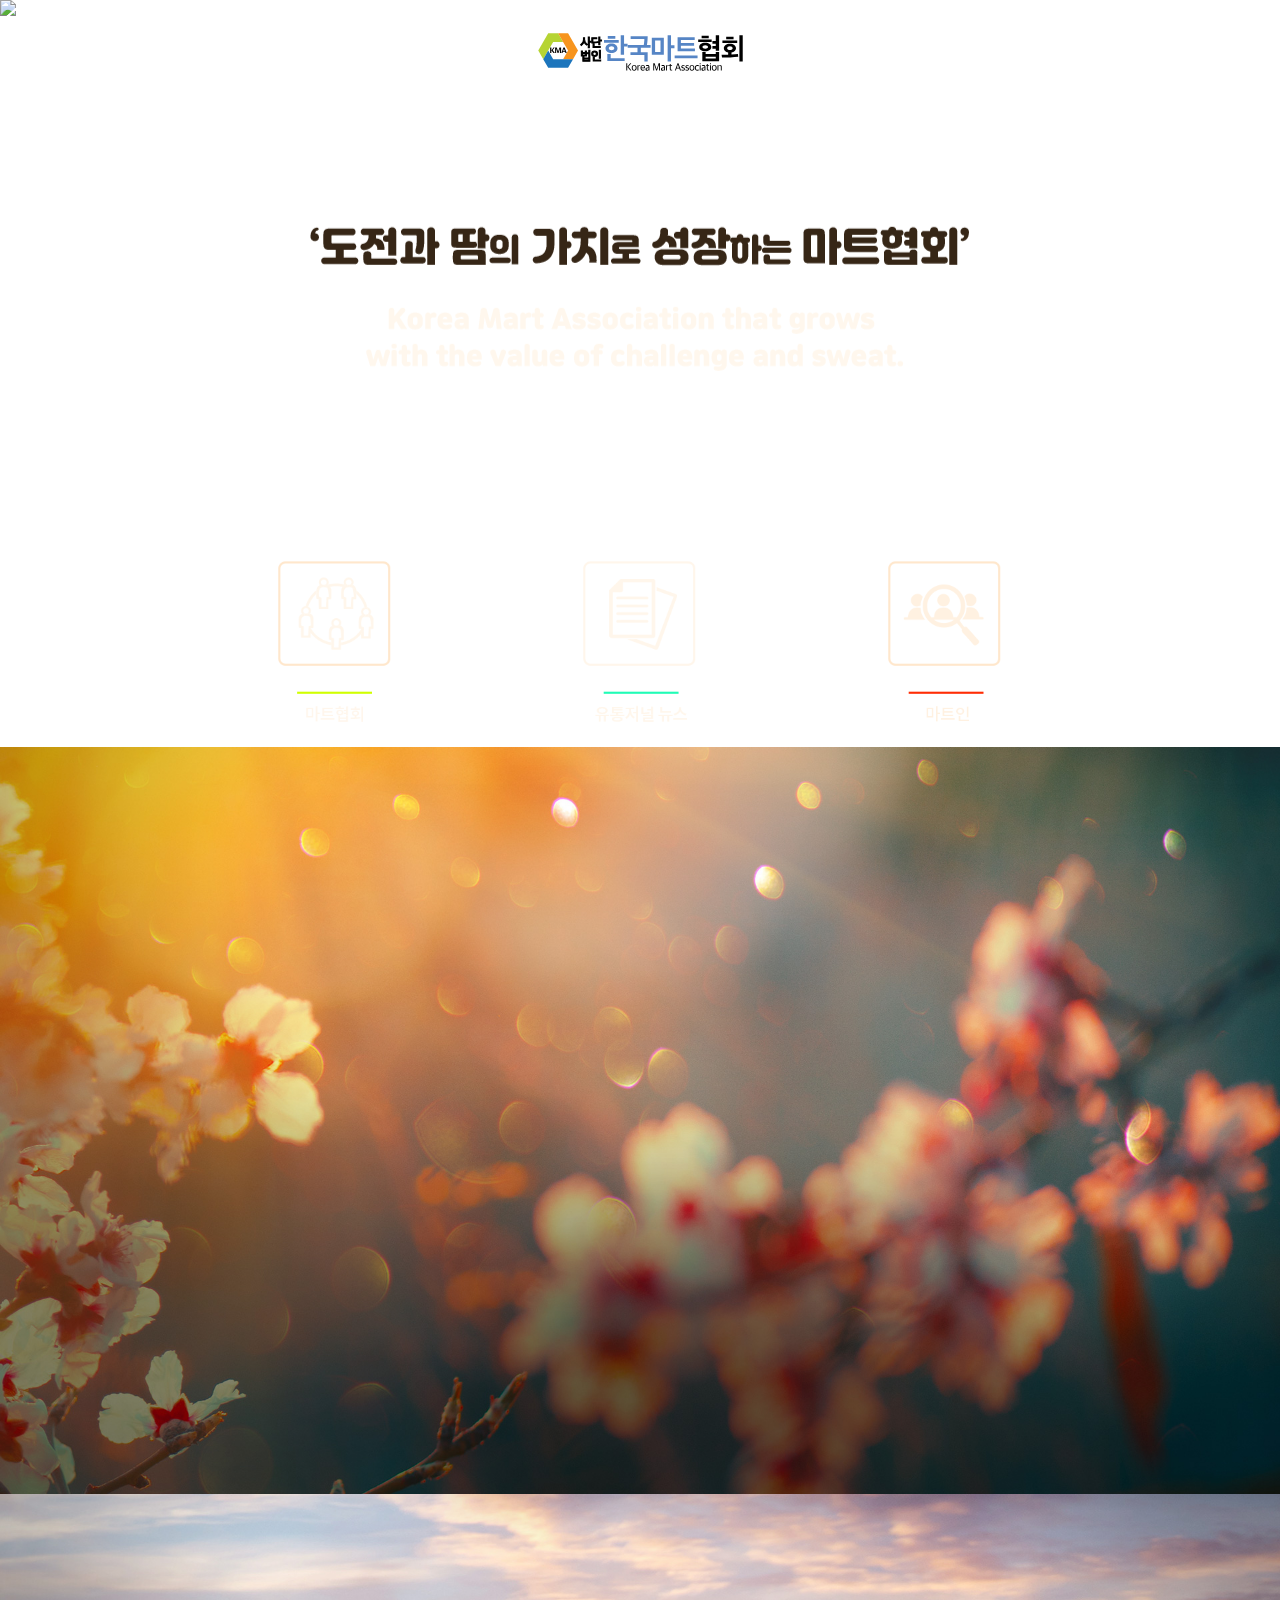
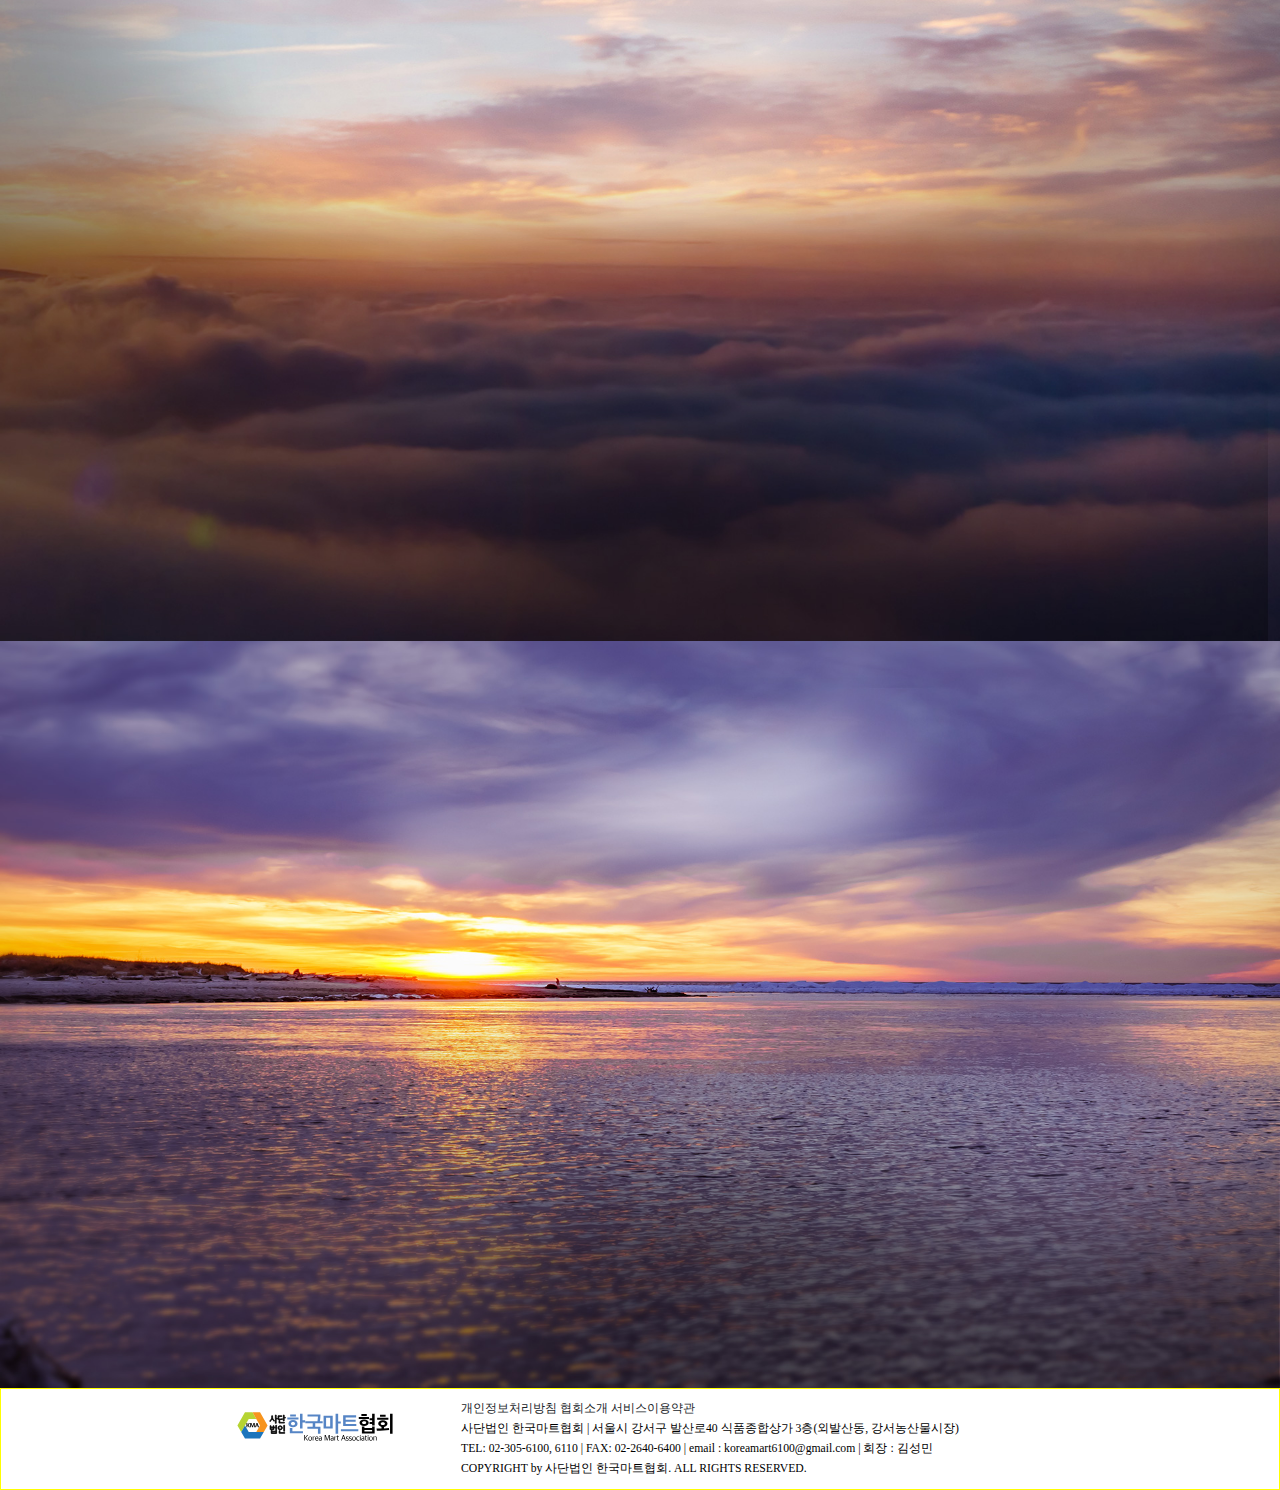
==== index.html @ b92512e8 "세로 스크롤 수정" ====
<!DOCTYPE html>
<html>
<head>
    <meta charset="UTF-8">
    <meta http-equiv="X-UA-Compatible" content="IE=edge">
    <meta name="viewport" content="width=device-width, initial-scale=1.0">
    <title>마트 페이지</title>
    <link rel="shortcut icon" type="image/x-icon" href="image/favicon.ico">
    <link rel="stylesheet" href="css/introPage.css">
    <link rel="stylesheet" href="./css/reset.css">
    <script src="https://code.jquery.com/jquery-3.5.1.slim.min.js" integrity="sha384-DfXdz2htPH0lsSSs5nCTpuj/zy4C+OGpamoFVy38MVBnE+IbbVYUew+OrCXaRkfj" crossorigin="anonymous"></script>
    <link rel="stylesheet" type="text/css" href="//cdn.jsdelivr.net/npm/slick-carousel@1.8.1/slick/slick.css"/>
    <script type="text/javascript" src="//cdn.jsdelivr.net/npm/slick-carousel@1.8.1/slick/slick.min.js"></script>
    <script src="js/page.js"></script>
</head>
<body>
        <div class="visual">
            <ul class="slide">
                <li><img src="image/bg_02.png" width="100%" height="100%"></li>
                <li><img src="image/02.jpg" width="100%" height="100%"></li>
                <li><img src="image/03.jpg" width="100%" height="100%"></li>
                <li><img src="image/04.jpg" width="100%" height="100%"></li>
            </ul>
        


        <div id="content" >
                <!-- 상단 로고 -->
                <div class="box ">
                    <div class="list12 top-logo">
                        <img class="logo-img" src="image/logo.svg" alt="logo"  width="205px" height="50px">
                    </div>
                </div>
                <!-- 중앙 텍스트 -->
                <div class="box center-text-box">
                    <div class="list12 center-text">
                        <img class="" src="image/center-text.png" alt="">
                    </div>
                </div>
               
                <div class= "box img-box">
                    <div class="box-ground">
                        <div class="list4">
                            <img class="imgtest img-fluid" src="image/mart-box.png" >
                        </div>
                        <div class="list4">
                            <img class="imgtest img-fluid" src="image/news-box.png" >
                        </div>
                        <div class="list4">
                            <img class="imgtest img-fluid" src="image/martin-box.png" >
                        </div>
                        
                    </div>
                </div>

                <div class= "box img-box2">
                    <div class="box-ground">
                        <div class="list3">
                            <img class="imgtest img-fluid" src="image/mart-box.png" >
                        </div>
                        <div class="list3">
                            <img class="imgtest img-fluid" src="image/news-box.png" >
                        </div>
                        <div class="list3">
                            <img class="imgtest img-fluid" src="image/martin-box.png" >
                        </div>
                        
                    </div>
                </div>
            
            
        </div> <!-- section .end -->
    
    </div>

   
    
    

    <div class="footer">
        <div class="box">
            <div class="list4 footer-logo">
                <img src="image/logo.svg" alt="" width="190px" height="35px">
            </div>
            <div class="list7 fAdress">
                <ul>
                    <li><a href="#">개인정보처리방침</a> 
                        <a href="#">협회소개</a> 
                        <a href="#">서비스이용약관</a>
                    </li>
                    <li><span>사단법인 한국마트협회 |</span> 서울시 강서구 발산로40 식품종합상가 3층(외발산동, 강서농산물시장)</li>
                    <li>TEL: 02-305-6100, 6110 | FAX: 02-2640-6400 | email : koreamart6100@gmail.com | 회장 : 김성민</li>
                    <li>COPYRIGHT by 사단법인 한국마트협회. ALL RIGHTS RESERVED.</li>
                </ul>
            </div>
        </div>
    </div> <!-- footer .end -->
</body>
</html>
---- css/introPage.css ----
html,body{ margin:0; padding:0; width:100%; height:100% }
body{overflow-x: hidden;}
a:link{color: #212529;}
*{box-sizing:border-box;}

@media all and ( min-width : 1560px ){

    .box{overflow:hidden; clear:both; width:1560px; margin:0 auto; 
         }
    .box::before, .box::after{content:""; display:table; }
    .box::after{clear:both; }
    /* .box [class*="list"]:first-child{margin-left:0; } */
    
    .list1, .list2, .list3, .list4, .list5, .list6, .list7, .list8, .list9, .list10, .list11, .list12{float:left; margin-left:10px; margin-right:10px; }
    
    .list1{width:110px; }/*(110 x 1) + ( 20 * ( 1 - 1)) */
    .list2{width:240px; }/*(110 x 2) + ( 20 * ( 2 - 1)) */
    .list3{width:370px; }
    .list4{width:500px; }
    .list5{width:630px; }
    .list6{width:760px; }
    .list7{width:890px; }
    .list8{width:1020px; }
    .list9{width:1150px; }
    .list10{width:1280px; }
    .list11{width:1410px; }
    .list12{width:1540px; }
    .img-box2 {display: none;}
    /* main-content */
    #content{
        text-align: center; 
    }
    .main-box{
        position: absolute;
        z-index: 3;
        left: 50%;
        transform: translate(-50%, 0);
    }
    .top-logo{
        position: absolute;
        top: 3%;
    }
    .center-text{
        position: absolute;
        top: 28%;
        transform: translateY(28%);
    }
    .box-ground .list4:last-child{margin-right: 0;}
    .img-box{
        position: absolute;
        bottom: 23%;
        left: 50%;
        transform: translate(-50%, 23%);
    }
    .img-fluid{
        cursor: pointer;
    }

    /* slider */
    .visual .slide li {
        position: relative; width: 100%; height: 85vh; z-index: -5; overflow: hidden;
    }
    .visual .slide li img {
        position: absolute;
        left: 0;
        top: 0;
        width: 100%;
        height: auto;
        z-index: -10;
     
    }
    /* footer */
    .footer{
        border: 1px solid yellow;
        width: 100%;
        height: auto;
        padding:0.8% 0;
        margin: 0 auto;
    }
    .footer-logo{
        text-align: center;
        padding: 15px 0;
    }
    .footer-logo img {
        float: right;    }
    .fAdress{
        padding-left: 5%;
        line-height: 1.7;
        font-size: 1.3vh;
    }
}

/* 768 ~ 1559*/
@media all and ( min-width:768px) and ( max-width:1559px ){
    .box{overflow:hidden; width:100%; clear:both;}
    .list1, .list2, .list3, .list4, .list5, .list6, .list7, .list8, .list9, .list10, .list11, .list12{margin-left:2%; float:left; }
    .box [class*="list"]:first-child{margin-left:0; }

    .list1{width:6.5%; }/* (6.5 * 1) + ( 2* ( 1-1 ))   */
    .list2{width:15%;}/* (6.5 * 2) + ( 2* ( 2-1 ))   */
    .list3{width:23.5%;}/* (6.5 * 3) + ( 2* ( 3-1 ))   */
    .list4{width:32%;}/* (6.5 * 4) + ( 2* ( 4-1 ))   */
    .list5{width:40%;}/* (6.5 * 5) + ( 2* ( 5-1 ))   */
    .list6{width:49%;}/* (6.5 * 6) + ( 2* ( 6-1 ))   */
    .list7{width:57.5%;}/* (6.5 * 7) + ( 2* ( 7-1 ))   */
    .list8{width:66%;}/* (6.5 * 8) + ( 2* ( 8-1 ))   */
    .list9{width:74.5%;}/* (6.5 * 9) + ( 2* ( 9-1 ))   */
    .list10{width:83%;}/* (6.5 * 10) + ( 2* ( 10-1 ))   */
    .list11{width:91.5%;}/* (6.5 * 11) + ( 2* ( 11-1 ))   */
    .list12{width:100%;}/* (6.5 * 12) + ( 2* ( 12-1 ))   */



    #content{
        text-align: center; 
    }
    .main-box{
        position: absolute;
        z-index: 3;
        left: 50%;
        transform: translate(-50%, 0);
    }
    .top-logo{
        position: absolute;
        top: 3%;
    }
    .center-text{
        position: absolute;
        top: 20%;
        transform: translateY(20%);
    }

    .box-ground .list3:last-child{margin-right: 0;}
    .img-box{display: none;}
    .box-ground{
        margin: 0 auto;
        width: 70%;
    }
    .box-ground div{
        width: 32%;
    }
    .img-box2{
        position: absolute;
        bottom: 20%;
        left: 50%;
        transform: translate(-50%, 20%);
    }
    .img-fluid{
        transform: scale(0.7);
        cursor: pointer;
    }

    /* slider */
    .visual .slide li {
        position: relative; width: 100%; height: 83vh; z-index: -5; overflow: hidden;
    }
    .visual .slide li img {
        position: absolute;
        left: 0;
        top: 0;
        width: 100%;
        height: auto;
        z-index: -10;
    }
    /* footer */
    .footer{
        padding:0.8% 0;
        margin: 0 auto;
        border: 1px solid yellow;
        width: 100%;
        height: auto;
    }
    .footer-logo{
        text-align: center;
        padding: 10px 0;
    }
    .footer-logo img {
        float: right;    }
    .fAdress{
        padding-left: 2%;
        line-height: 1.7;
        font-size: 1.3vh;
    }



}

/* 767이하 */
@media all and ( max-width:767px){
    .box{overflow:hidden; width:100%; clear:both; min-width:320px;  }
  
    .list1, .list2, .list3, .list4, .list5, .list6, .list7, .list8, .list9, .list10, .list11, .list12{margin-left:2%; float:left; }
    .box [class*="list"]:first-child{margin-left:0; }
  

    .list1{width:6.5%; }
    .list2{width:15%;}
    .list3{width:23.5%;}
    .list4{width:32%;}
    .list5{width:40%;}
    .list6{width:49%;}
    .list7{width:57.5%;}
    .list8{width:66%;}
    .list9{width:74.5%;}
    .list10{width:83%;}
    .list11{width:91.5%;}
    .list12{width:100%;}
    .img-box {display: none;}


    #content{
        text-align: center; 
    }
    .main-box{
        position: absolute;
        z-index: 3;
        left: 50%;
        width: 100%;
        height: auto;
        transform: translate(-50%, 0);
    }
    .top-logo{
        position: absolute;
        top: 3%;
    }
    .center-text-box {
        width:95%;
        /* border: 1px solid red; */
    }
    .center-text{
        
        position: absolute;
        top: 20%;
        transform: translateY(20%);
    }
    .center-text img {
        width: 100%;
        max-height: 500px;
        height: auto;
    }

    .box-ground .list3:first-child{margin-left: 0;}
    .box-ground .list3:last-child{margin-right: 0;}

    .box-ground{
        margin: 0 auto;
        width: 100%;
    }
    .box-ground div{
        width: 32%;
    }
    .img-box2{
        position: absolute;
        top: 60%;
        left: 50%;
        transform: translate(-50%, -60%);
    }
    .img-fluid{
        width: 70%;
        min-width: 70%;
        max-width: 75%;
        height: auto;
        cursor: pointer;
    }

    /* slider */
    .visual .slide li {
        position: relative; width: 100%; height: 70vh; z-index: -5; overflow: hidden;
    }
    .visual .slide li img {
        position: absolute;
        left: 0;
        top: 0;
        width: 100%;
        height: 100%;
        z-index: -10;
    }
    /* footer */
    .footer{
        border: 1px solid yellow;
        width: 100%;
        height: auto;
        padding:0.8% 0;
        width:100%;
        margin: 0 auto;
        text-align: center;
        height: auto;
    }
    .footer-logo{
        width: 100%;
        max-width: 100%;
        padding: 10px 0;
    }
    .fAdress{
        width: 100%;
        line-height: 1.7;
        font-size: 1.56vw;
    }
    .fAdress ul{margin: 0 auto; width: 85%;}
    .fAdress ul li span{display: none;}
    .fAdress ul li:first-child{display: none;}
    .fAdress ul li:nth-child(3) {display: none;}
}
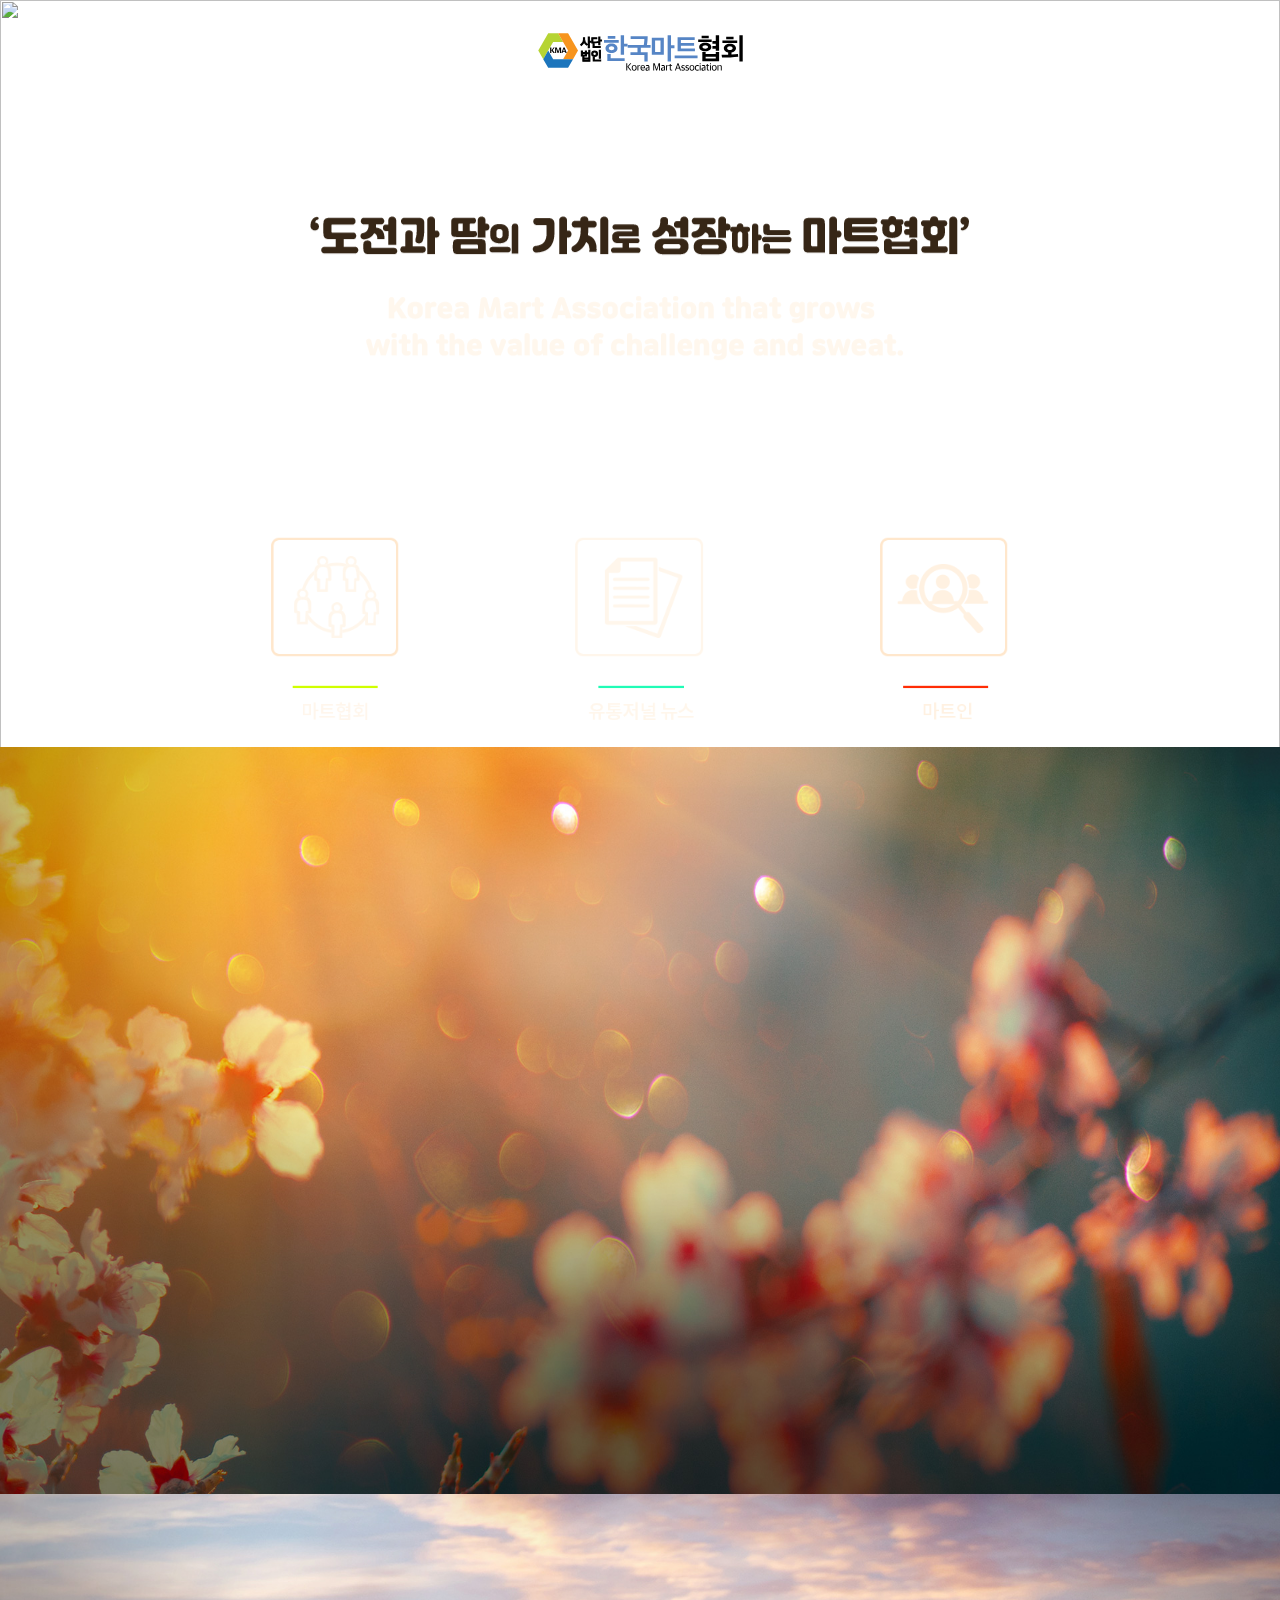
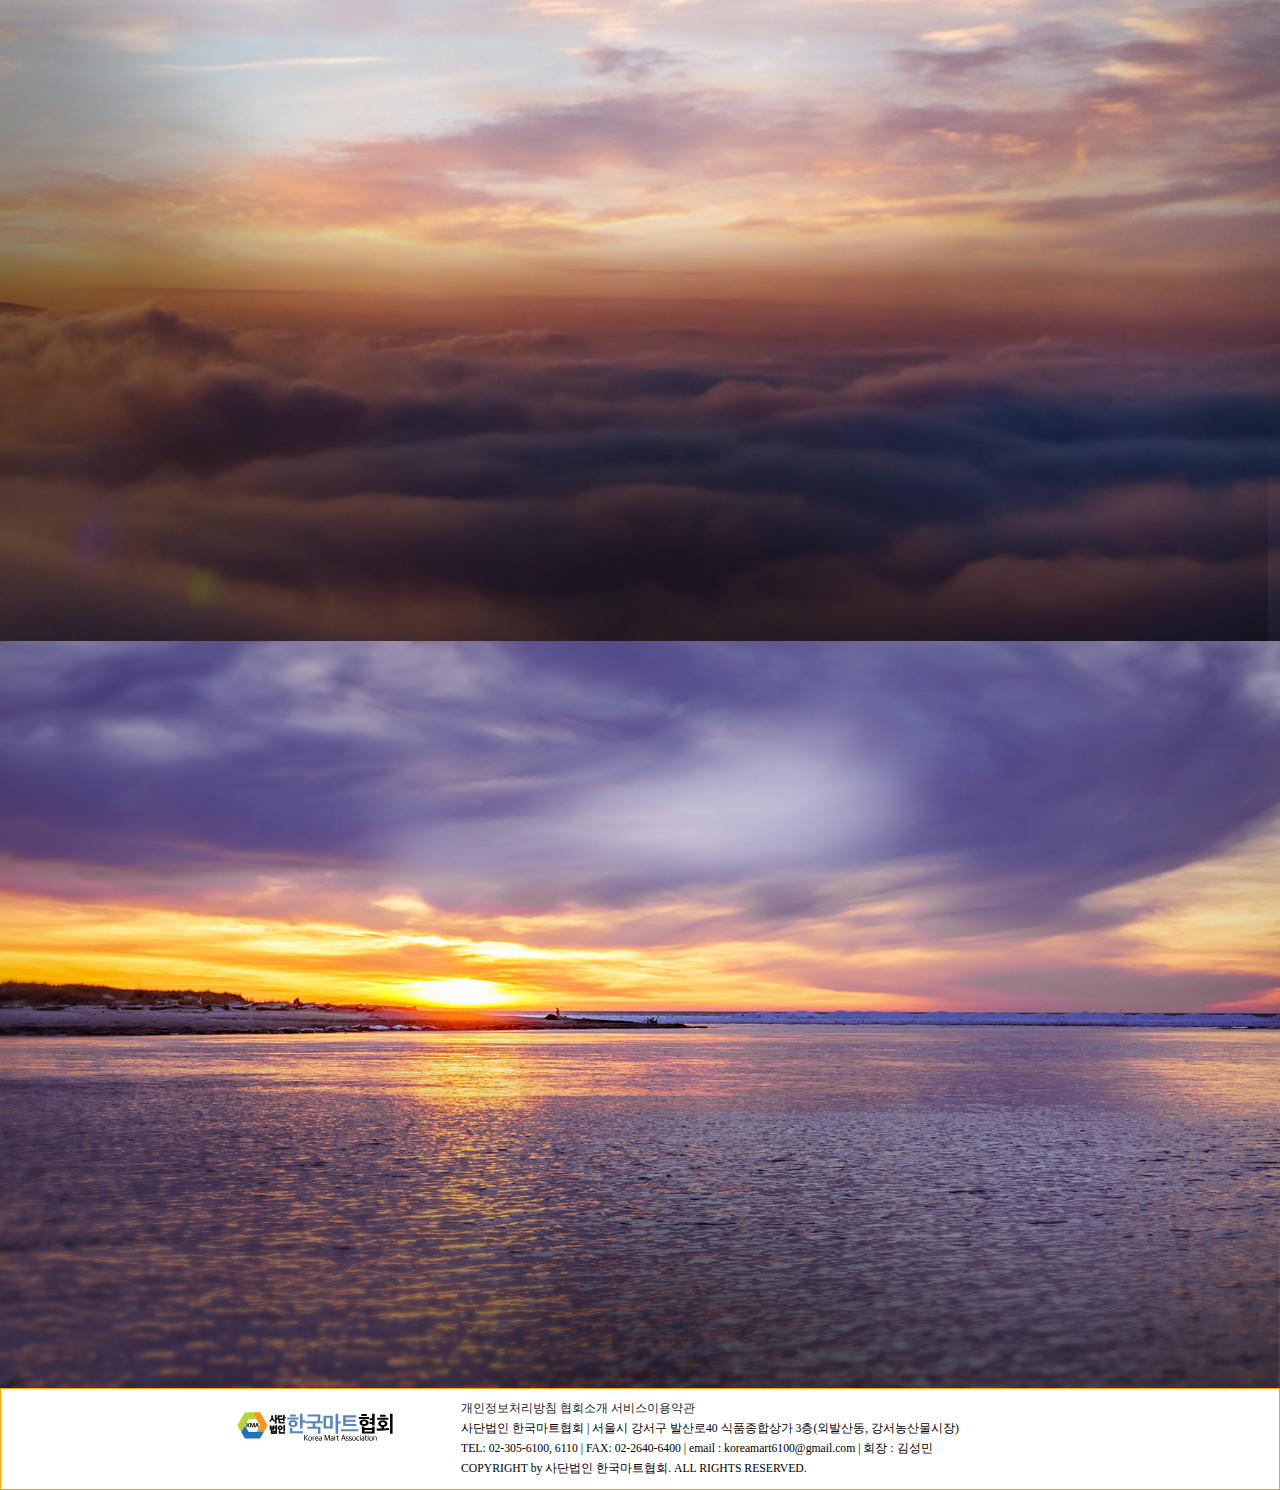
==== commit f58f1474: "반응형 수정" ====
--- a/index.html
+++ b/index.html
@@ -34,7 +34,7 @@
                 <!-- 중앙 텍스트 -->
                 <div class="box center-text-box">
                     <div class="list12 center-text">
-                        <img class="" src="image/center-text.png" alt="">
+                        <img class="img-text" src="image/center-text.png" alt="">
                     </div>
                 </div>
                
--- a/css/introPage.css
+++ b/css/introPage.css
@@ -42,8 +42,13 @@
     }
     .center-text{
         position: absolute;
-        top: 28%;
-        transform: translateY(28%);
+        bottom: 60%;
+        transform: translateY(60%);
+    }
+    .img-text {
+        width: 100%;
+        height: auto;
+        max-width: 55%;
     }
     .box-ground .list4:last-child{margin-right: 0;}
     .img-box{
@@ -52,8 +57,16 @@
         left: 50%;
         transform: translate(-50%, 23%);
     }
+    .box-ground .list4{
+        width: 32%;
+        min-width: 20%;
+        height: auto;
+    }
     .img-fluid{
         cursor: pointer;
+        /* width: 100%; */
+        max-width: 30%;
+        height: auto;
     }
 
     /* slider */
@@ -65,9 +78,10 @@
         left: 0;
         top: 0;
         width: 100%;
-        height: auto;
+        /* height: auto; */
         z-index: -10;
-     
+        min-height: 100vh;
+        overflow: hidden;
     }
     /* footer */
     .footer{
@@ -126,8 +140,8 @@
     }
     .center-text{
         position: absolute;
-        top: 20%;
-        transform: translateY(20%);
+        top: 19%;
+        transform: translateY(19%);
     }
 
     .box-ground .list3:last-child{margin-right: 0;}
@@ -141,32 +155,42 @@
     }
     .img-box2{
         position: absolute;
-        bottom: 20%;
-        left: 50%;
-        transform: translate(-50%, 20%);
+        bottom: 24%;
+        left: 50%;
+        transform: translate(-50%, 24%);
+    }
+    .box-ground .list3 {
+        width: 32%;
+        min-width: 20%;
+        height: auto;
     }
     .img-fluid{
-        transform: scale(0.7);
+        width: 100%;
+        
+        max-width: 50%;
+        height: auto;
         cursor: pointer;
     }
 
     /* slider */
     .visual .slide li {
-        position: relative; width: 100%; height: 83vh; z-index: -5; overflow: hidden;
+        position: relative; width: 100%; max-height:100vh; min-height: 80vh; height: 83vh; z-index: -5; overflow: hidden;
     }
     .visual .slide li img {
         position: absolute;
         left: 0;
         top: 0;
         width: 100%;
-        height: auto;
+        /* height: auto; */
+        min-height: 100vh;
         z-index: -10;
+        overflow: hidden;
     }
     /* footer */
     .footer{
         padding:0.8% 0;
         margin: 0 auto;
-        border: 1px solid yellow;
+        border: 1px solid orange;
         width: 100%;
         height: auto;
     }
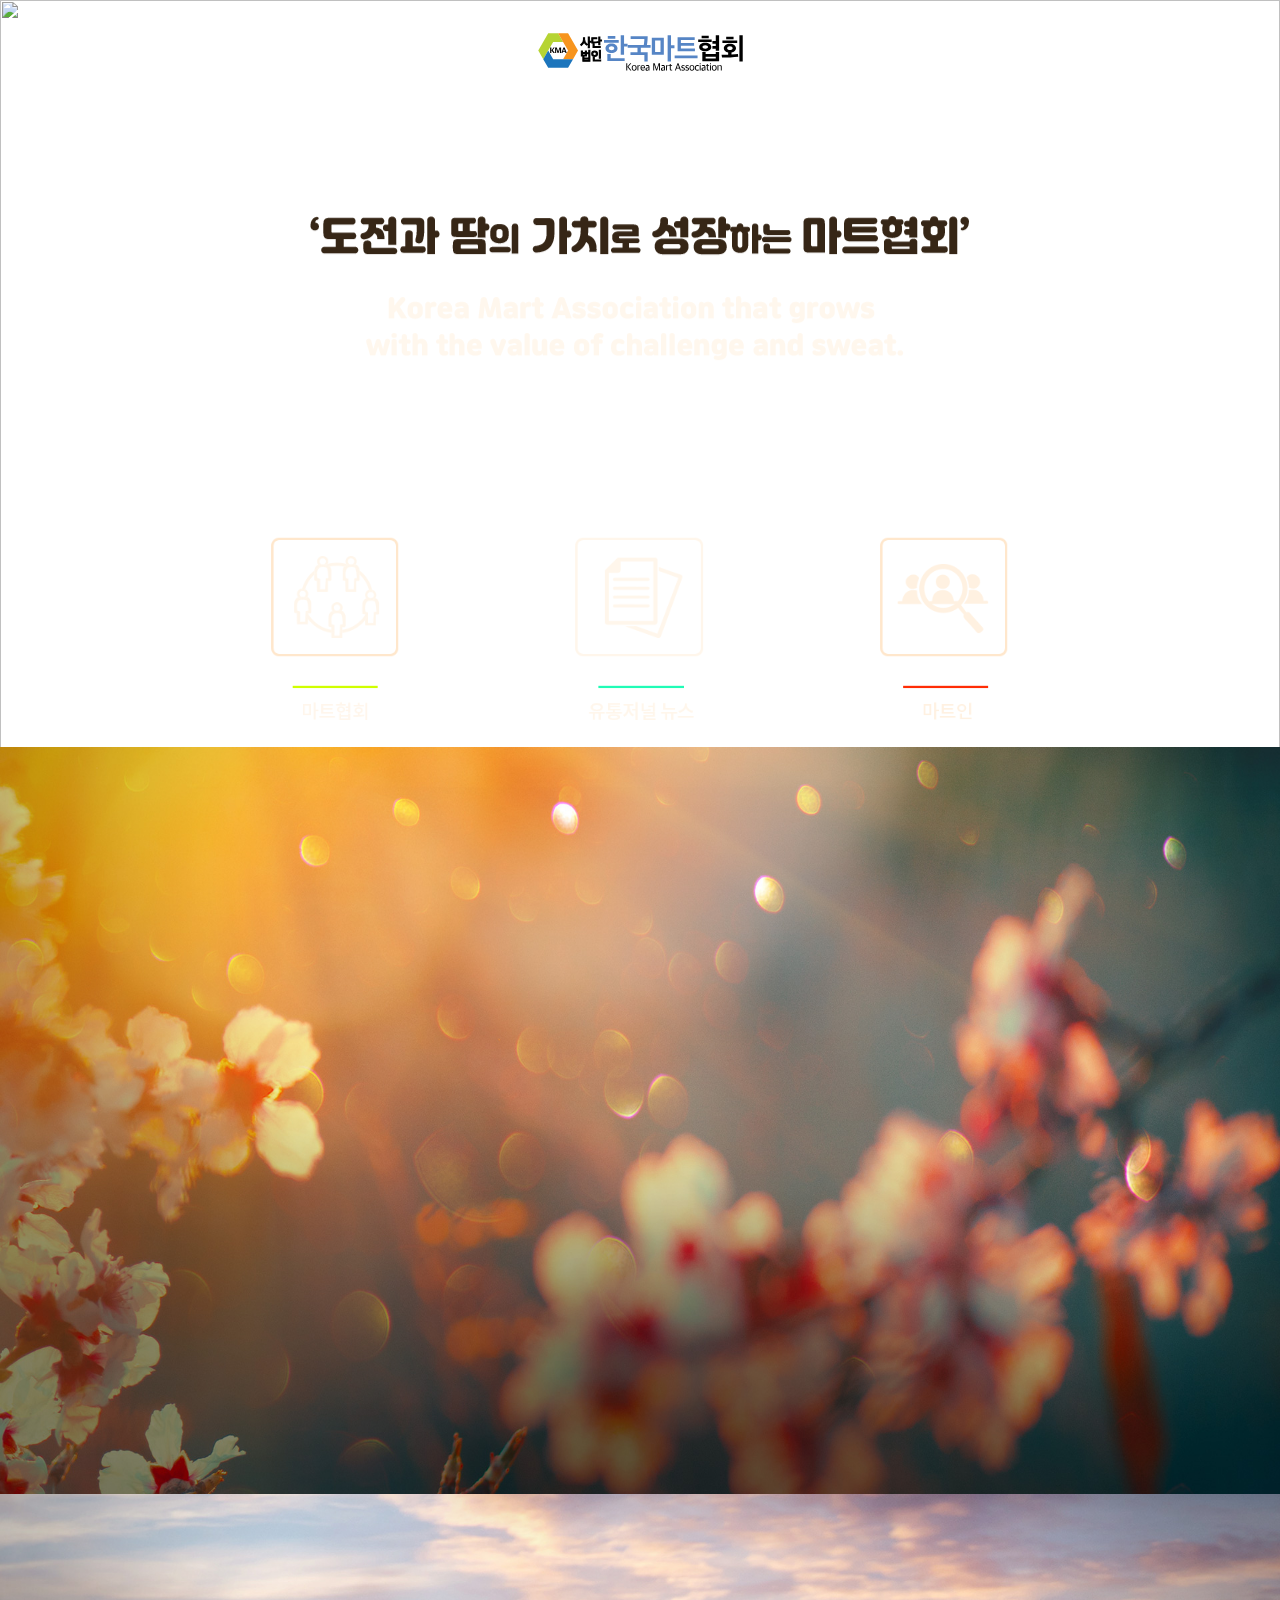
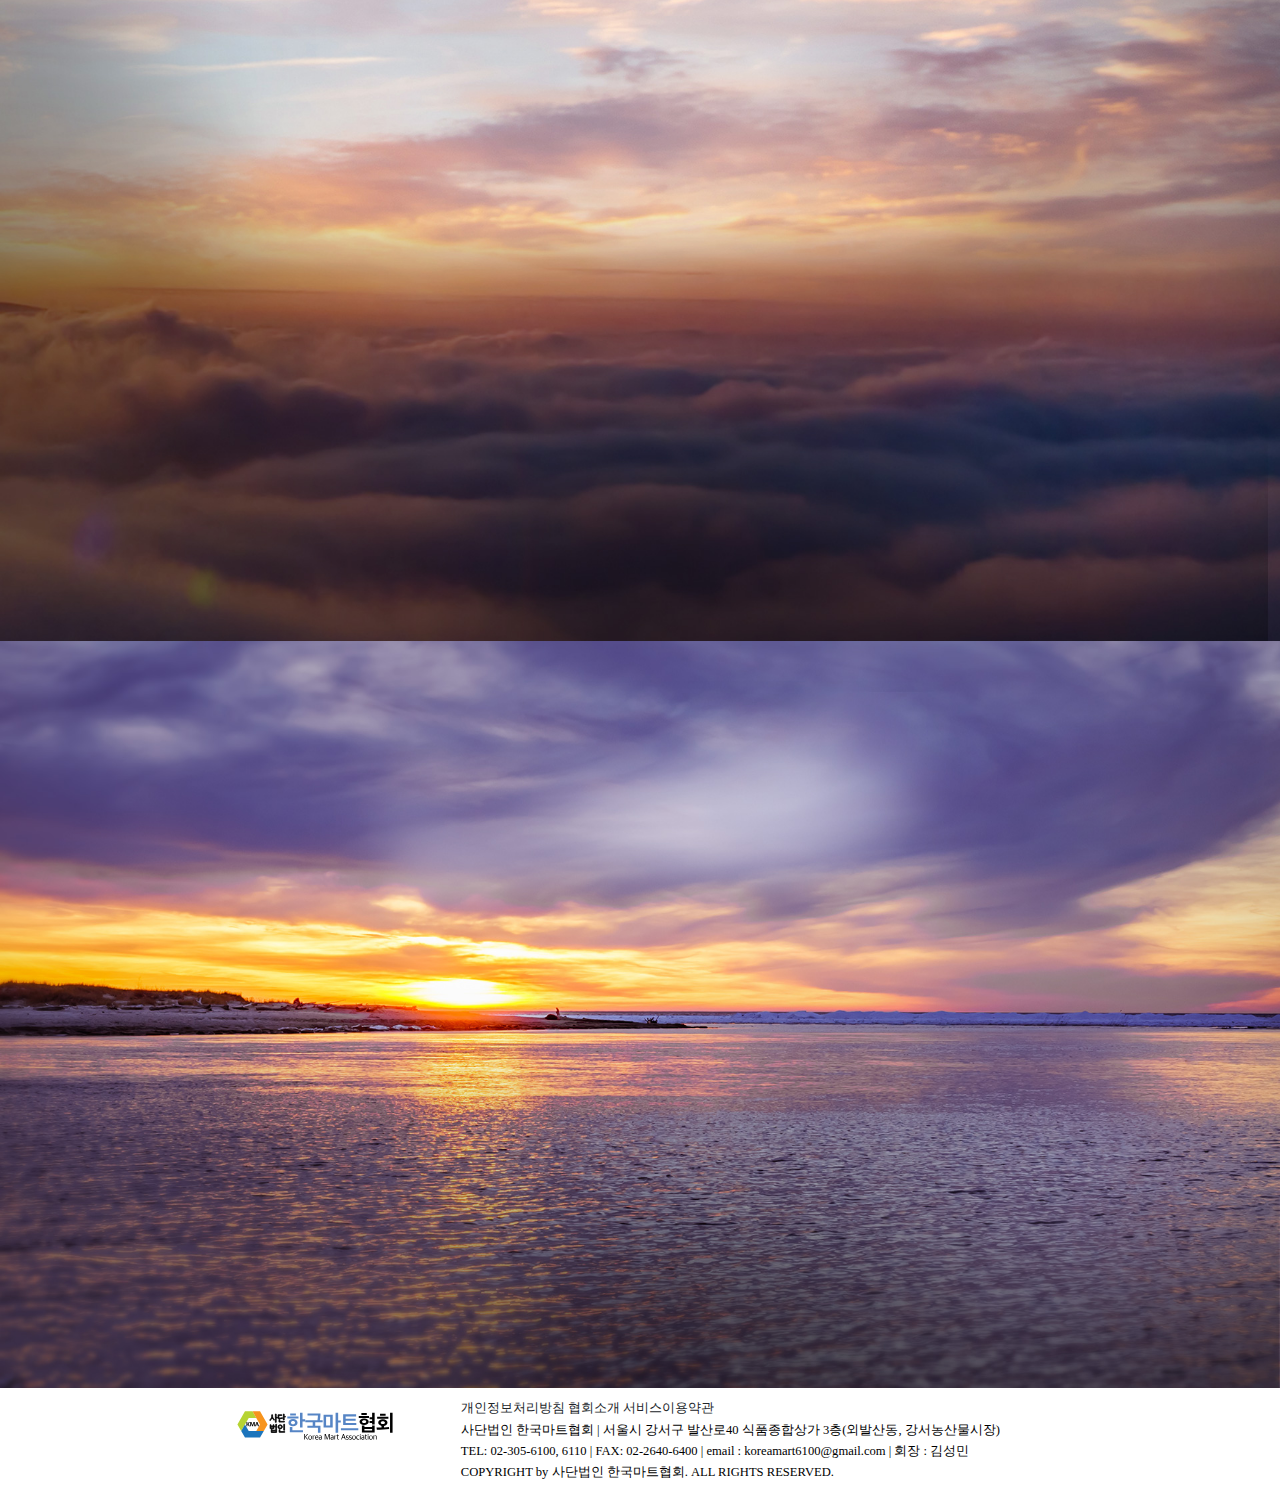
==== commit 4c33cfe3: "푸터 수정" ====
--- a/index.html
+++ b/index.html
@@ -84,9 +84,9 @@
             </div>
             <div class="list7 fAdress">
                 <ul>
-                    <li><a href="#">개인정보처리방침</a> 
-                        <a href="#">협회소개</a> 
-                        <a href="#">서비스이용약관</a>
+                    <li><a href="#" class="fHover">개인정보처리방침</a> 
+                        <a href="#" class="fHover">협회소개</a> 
+                        <a href="#" class="fHover">서비스이용약관</a>
                     </li>
                     <li><span>사단법인 한국마트협회 |</span> 서울시 강서구 발산로40 식품종합상가 3층(외발산동, 강서농산물시장)</li>
                     <li>TEL: 02-305-6100, 6110 | FAX: 02-2640-6400 | email : koreamart6100@gmail.com | 회장 : 김성민</li>
--- a/css/introPage.css
+++ b/css/introPage.css
@@ -53,20 +53,35 @@
     .box-ground .list4:last-child{margin-right: 0;}
     .img-box{
         position: absolute;
-        bottom: 23%;
-        left: 50%;
-        transform: translate(-50%, 23%);
+        bottom: 22%;
+        left: 50%;
+        transform: translate(-50%, 22%);
+    }
+    .box-ground {
+        /* width: 100%; */
+        /* max-width: 100%; */
+        /* height: auto; */
     }
     .box-ground .list4{
-        width: 32%;
-        min-width: 20%;
-        height: auto;
-    }
+        /* width: 32%; */
+        /* min-width: 20%; */
+        /* max-width: 100%; */
+        /* height: auto; */
+        /* border: 1px solid red; */
+    }
+
     .img-fluid{
         cursor: pointer;
         /* width: 100%; */
-        max-width: 30%;
-        height: auto;
+        padding: 5px;
+        width: 31%;
+        min-width: 25%;
+        max-width: 100%;
+        height: auto;
+        transition: all 0.3s;
+    }
+    .img-fluid:hover {
+        transform: scale(1.08);
     }
 
     /* slider */
@@ -85,7 +100,7 @@
     }
     /* footer */
     .footer{
-        border: 1px solid yellow;
+        /* border: 1px solid yellow; */
         width: 100%;
         height: auto;
         padding:0.8% 0;
@@ -99,9 +114,10 @@
         float: right;    }
     .fAdress{
         padding-left: 5%;
-        line-height: 1.7;
+        line-height: 1.8;
         font-size: 1.3vh;
     }
+    .fHover { margin-right: 8px;}
 }
 
 /* 768 ~ 1559*/
@@ -170,6 +186,10 @@
         max-width: 50%;
         height: auto;
         cursor: pointer;
+        transition: all 0.3s;
+    }
+    .img-fluid:hover {
+        transform: scale(1.08);
     }
 
     /* slider */
@@ -190,7 +210,7 @@
     .footer{
         padding:0.8% 0;
         margin: 0 auto;
-        border: 1px solid orange;
+        /* border: 1px solid orange; */
         width: 100%;
         height: auto;
     }
@@ -203,7 +223,7 @@
     .fAdress{
         padding-left: 2%;
         line-height: 1.7;
-        font-size: 1.3vh;
+        font-size: 1.4vh;
     }
 
 
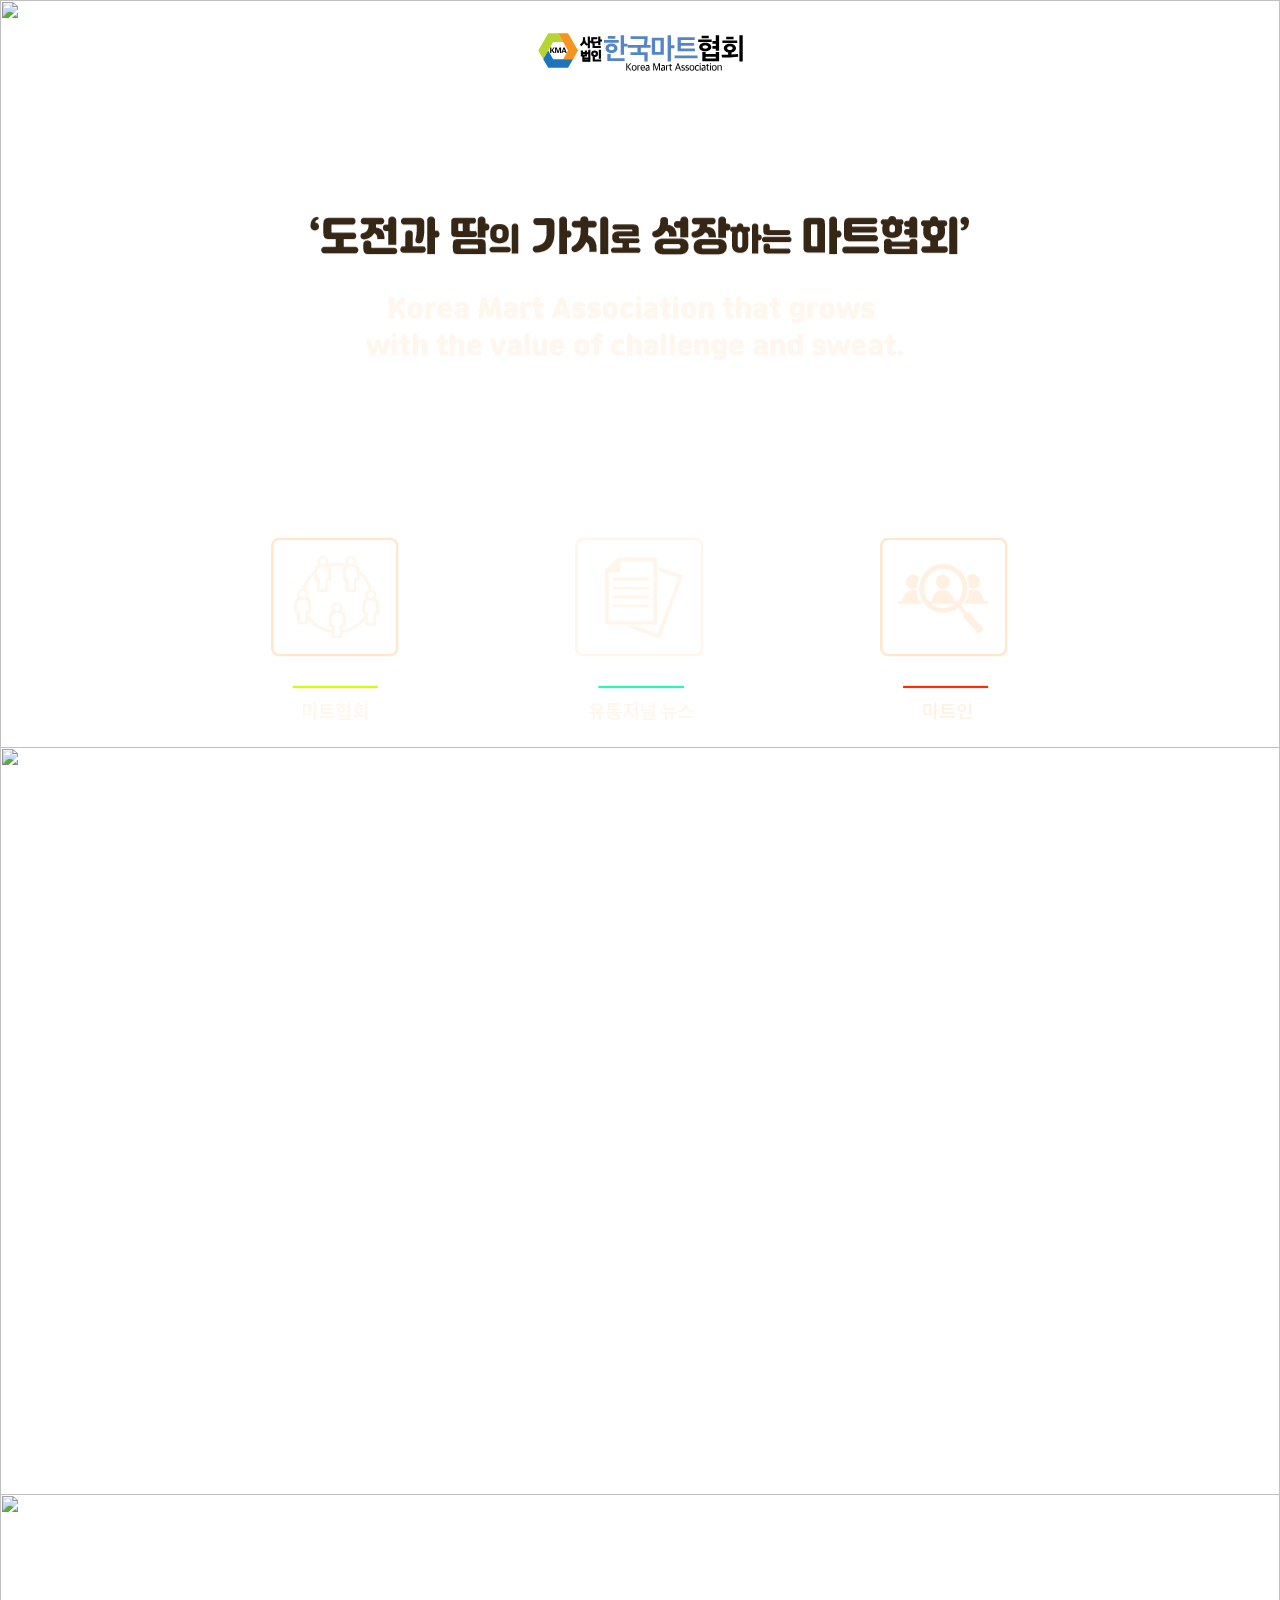
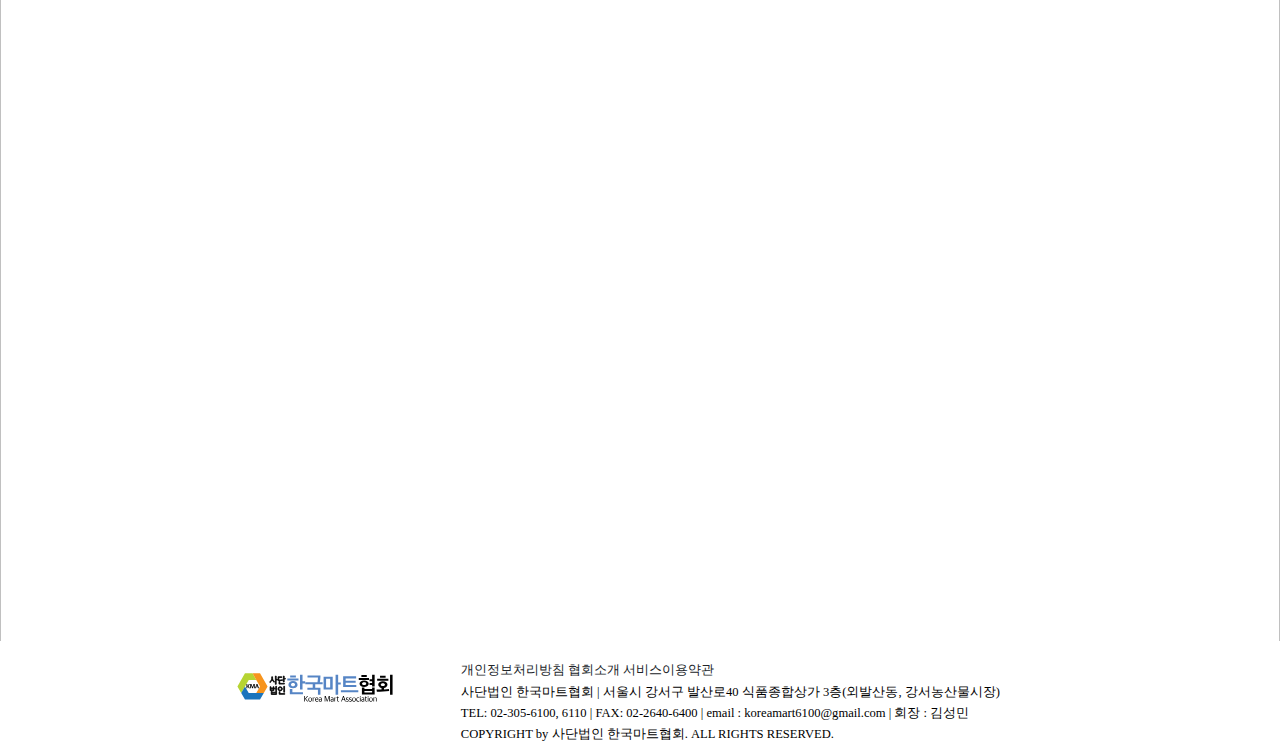
==== commit 89c88c0a: "링크 , 이미지 수정" ====
--- a/index.html
+++ b/index.html
@@ -17,9 +17,14 @@
         <div class="visual">
             <ul class="slide">
                 <li><img src="image/bg_02.png" width="100%" height="100%"></li>
-                <li><img src="image/02.jpg" width="100%" height="100%"></li>
-                <li><img src="image/03.jpg" width="100%" height="100%"></li>
-                <li><img src="image/04.jpg" width="100%" height="100%"></li>
+                <li><img src="image/05.jpg" width="100%" height="100%"></li>
+
+                <li><img src="image/06.jpg" width="100%" height="100%"></li>
+
+
+                <!-- <li><img src="image/08.jpg" width="100%" height="100%"></li> -->
+                <!-- <li><img src="image/09.jpg" width="100%" height="100%"></li> -->
+                <!-- <li><img src="image/10.jpg" width="100%" height="100%"></li> -->
             </ul>
         
 
@@ -41,13 +46,13 @@
                 <div class= "box img-box">
                     <div class="box-ground">
                         <div class="list4">
-                            <img class="imgtest img-fluid" src="image/mart-box.png" >
+                            <a href="http://xn--3e0b97uhptgnc7zadv.com/" target="_blank"><img class="imgtest img-fluid" src="image/mart-box.png" ></a>
                         </div>
                         <div class="list4">
-                            <img class="imgtest img-fluid" src="image/news-box.png" >
+                            <a href="https://utjnnews.co.kr/" target="_blank"><img class="imgtest img-fluid" src="image/news-box.png" ></a>
                         </div>
                         <div class="list4">
-                            <img class="imgtest img-fluid" src="image/martin-box.png" >
+                            <a href="http://www.마트인.kr" target="_blank"><img class="imgtest img-fluid" src="image/martin-box.png" ></a>
                         </div>
                         
                     </div>
@@ -56,13 +61,13 @@
                 <div class= "box img-box2">
                     <div class="box-ground">
                         <div class="list3">
-                            <img class="imgtest img-fluid" src="image/mart-box.png" >
+                            <a href="http://xn--3e0b97uhptgnc7zadv.com/" target="_blank"><img class="imgtest img-fluid" src="image/mart-box.png" ></a>
                         </div>
                         <div class="list3">
-                            <img class="imgtest img-fluid" src="image/news-box.png" >
+                            <a href="https://utjnnews.co.kr/" target="_blank"><img class="imgtest img-fluid" src="image/news-box.png" ></a>
                         </div>
                         <div class="list3">
-                            <img class="imgtest img-fluid" src="image/martin-box.png" >
+                            <a href="http://www.마트인.kr" target="_blank"><img class="imgtest img-fluid" src="image/martin-box.png" ></a>
                         </div>
                         
                     </div>
--- a/css/introPage.css
+++ b/css/introPage.css
@@ -103,7 +103,7 @@
         /* border: 1px solid yellow; */
         width: 100%;
         height: auto;
-        padding:0.8% 0;
+        padding-top:1.2%;
         margin: 0 auto;
     }
     .footer-logo{
@@ -117,7 +117,7 @@
         line-height: 1.8;
         font-size: 1.3vh;
     }
-    .fHover { margin-right: 8px;}
+    .fHover { margin-right: 10px;}
 }
 
 /* 768 ~ 1559*/
@@ -208,7 +208,7 @@
     }
     /* footer */
     .footer{
-        padding:0.8% 0;
+        padding-top: 1.5%;
         margin: 0 auto;
         /* border: 1px solid orange; */
         width: 100%;
@@ -322,7 +322,7 @@
     }
     /* footer */
     .footer{
-        border: 1px solid yellow;
+        /* border: 1px solid yellow; */
         width: 100%;
         height: auto;
         padding:0.8% 0;
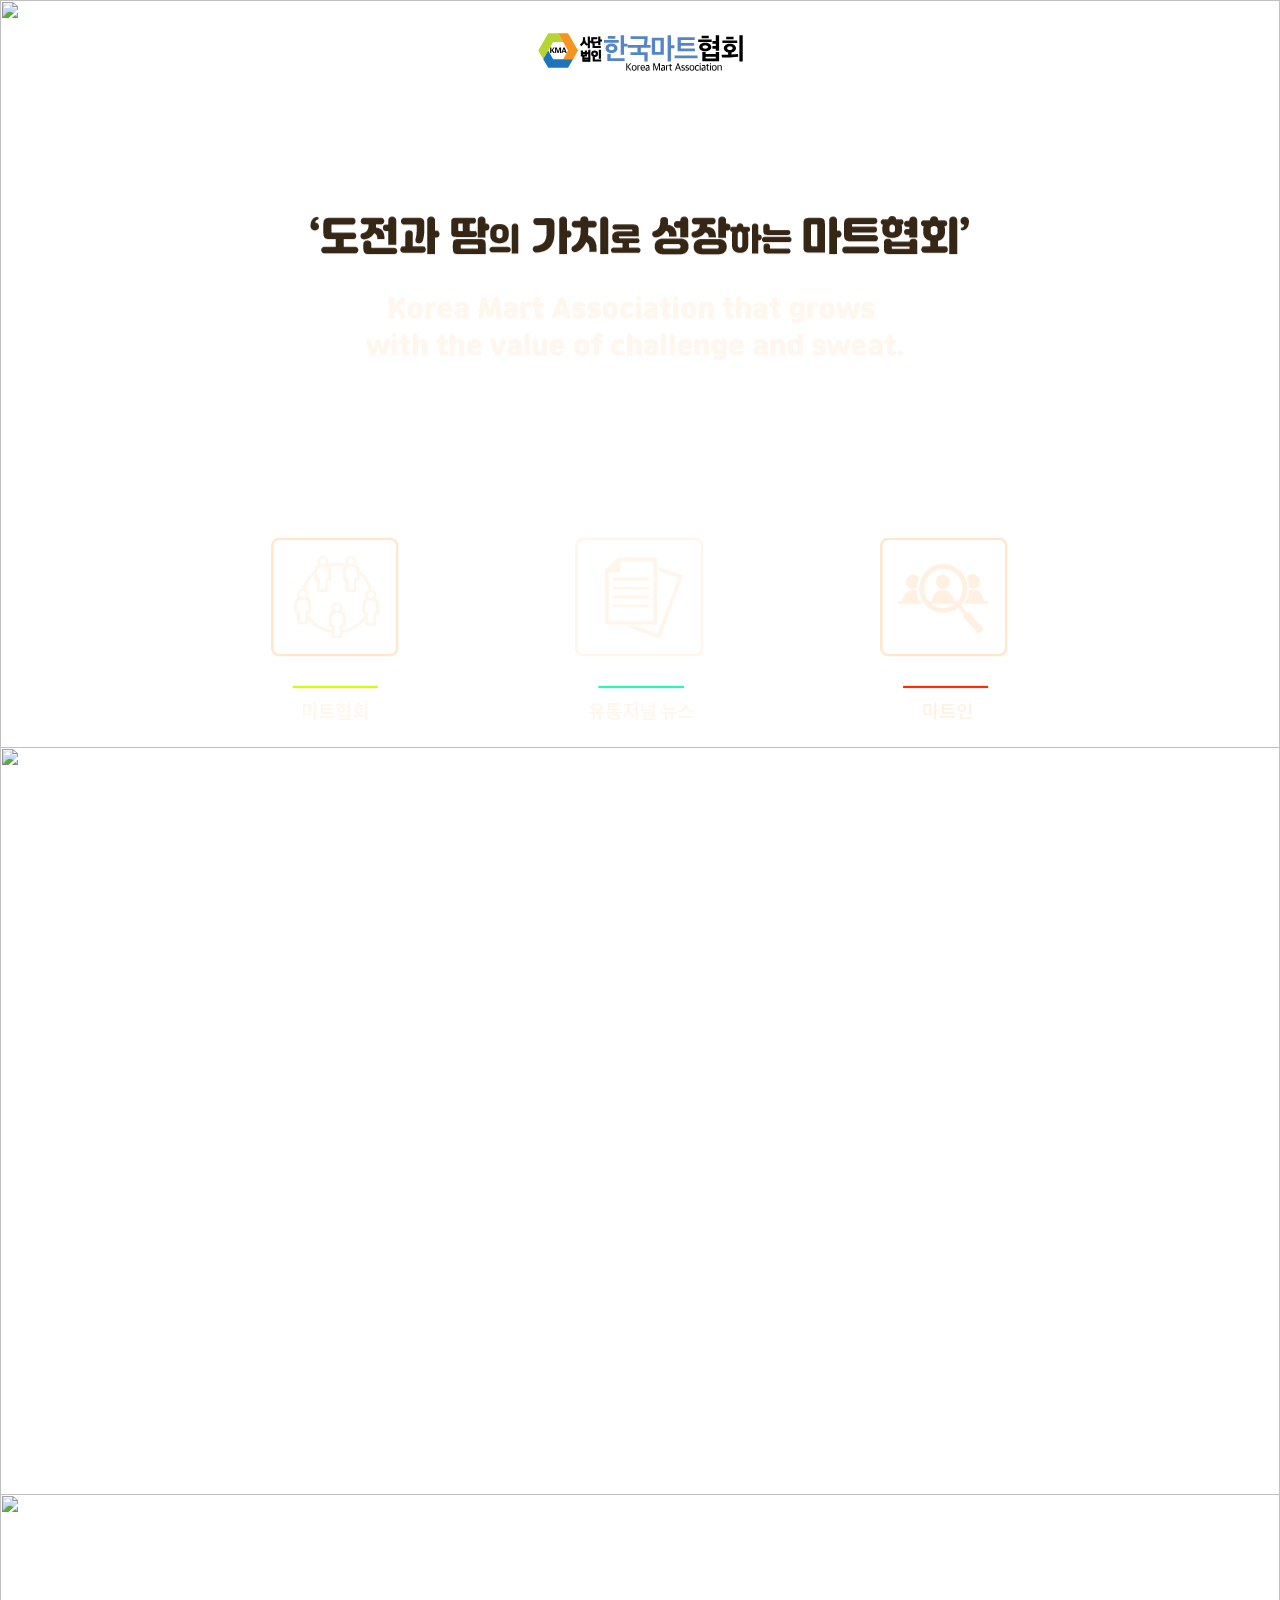
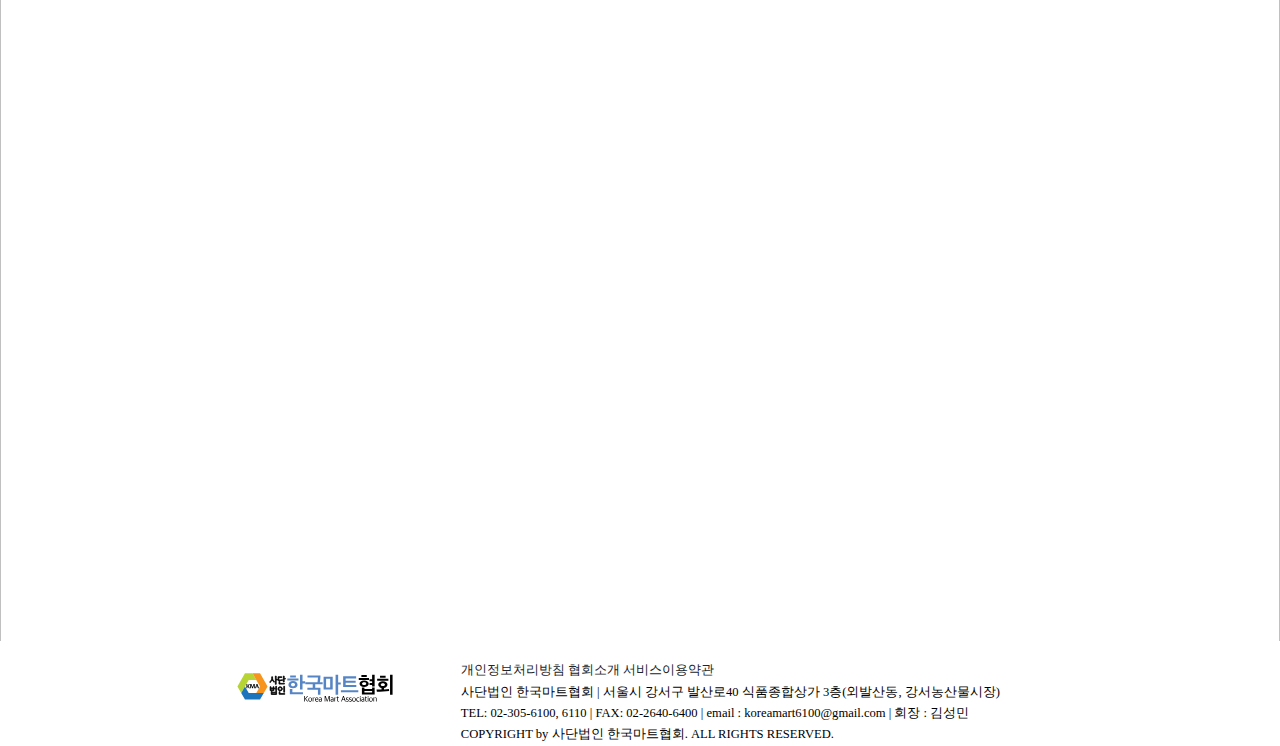
==== commit fb30933e: "푸터 모바일 이미지 확장 수정" ====
--- a/index.html
+++ b/index.html
@@ -94,7 +94,7 @@
                         <a href="#" class="fHover">서비스이용약관</a>
                     </li>
                     <li><span>사단법인 한국마트협회 |</span> 서울시 강서구 발산로40 식품종합상가 3층(외발산동, 강서농산물시장)</li>
-                    <li>TEL: 02-305-6100, 6110 | FAX: 02-2640-6400 | email : koreamart6100@gmail.com | 회장 : 김성민</li>
+                    <li>TEL: 02-305-6100, 6110 | FAX: 02-2640-6400 |<br class="fbr"> email : koreamart6100@gmail.com | 회장 : 김성민</li>
                     <li>COPYRIGHT by 사단법인 한국마트협회. ALL RIGHTS RESERVED.</li>
                 </ul>
             </div>
--- a/css/introPage.css
+++ b/css/introPage.css
@@ -26,6 +26,7 @@
     .list11{width:1410px; }
     .list12{width:1540px; }
     .img-box2 {display: none;}
+    .fbr{display: none;}
     /* main-content */
     #content{
         text-align: center; 
@@ -103,7 +104,7 @@
         /* border: 1px solid yellow; */
         width: 100%;
         height: auto;
-        padding-top:1.2%;
+        padding-top:1.5%;
         margin: 0 auto;
     }
     .footer-logo{
@@ -138,7 +139,7 @@
     .list10{width:83%;}/* (6.5 * 10) + ( 2* ( 10-1 ))   */
     .list11{width:91.5%;}/* (6.5 * 11) + ( 2* ( 11-1 ))   */
     .list12{width:100%;}/* (6.5 * 12) + ( 2* ( 12-1 ))   */
-
+    .fbr {display: none;}
 
 
     #content{
@@ -309,16 +310,20 @@
     }
 
     /* slider */
+    .visual .slide{overflow: hidden;}
     .visual .slide li {
         position: relative; width: 100%; height: 70vh; z-index: -5; overflow: hidden;
     }
     .visual .slide li img {
         position: absolute;
-        left: 0;
+        transform: translate(-50%, 0);
+        left: 50%;
         top: 0;
-        width: 100%;
+        text-align: center;
+        width: auto;
         height: 100%;
         z-index: -10;
+        overflow: hidden;
     }
     /* footer */
     .footer{
@@ -343,6 +348,6 @@
     }
     .fAdress ul{margin: 0 auto; width: 85%;}
     .fAdress ul li span{display: none;}
-    .fAdress ul li:first-child{display: none;}
-    .fAdress ul li:nth-child(3) {display: none;}
+    /* .fAdress ul li:first-child{display: none;} */
+    /* .fAdress ul li:nth-child(3) {display: none;} */
 }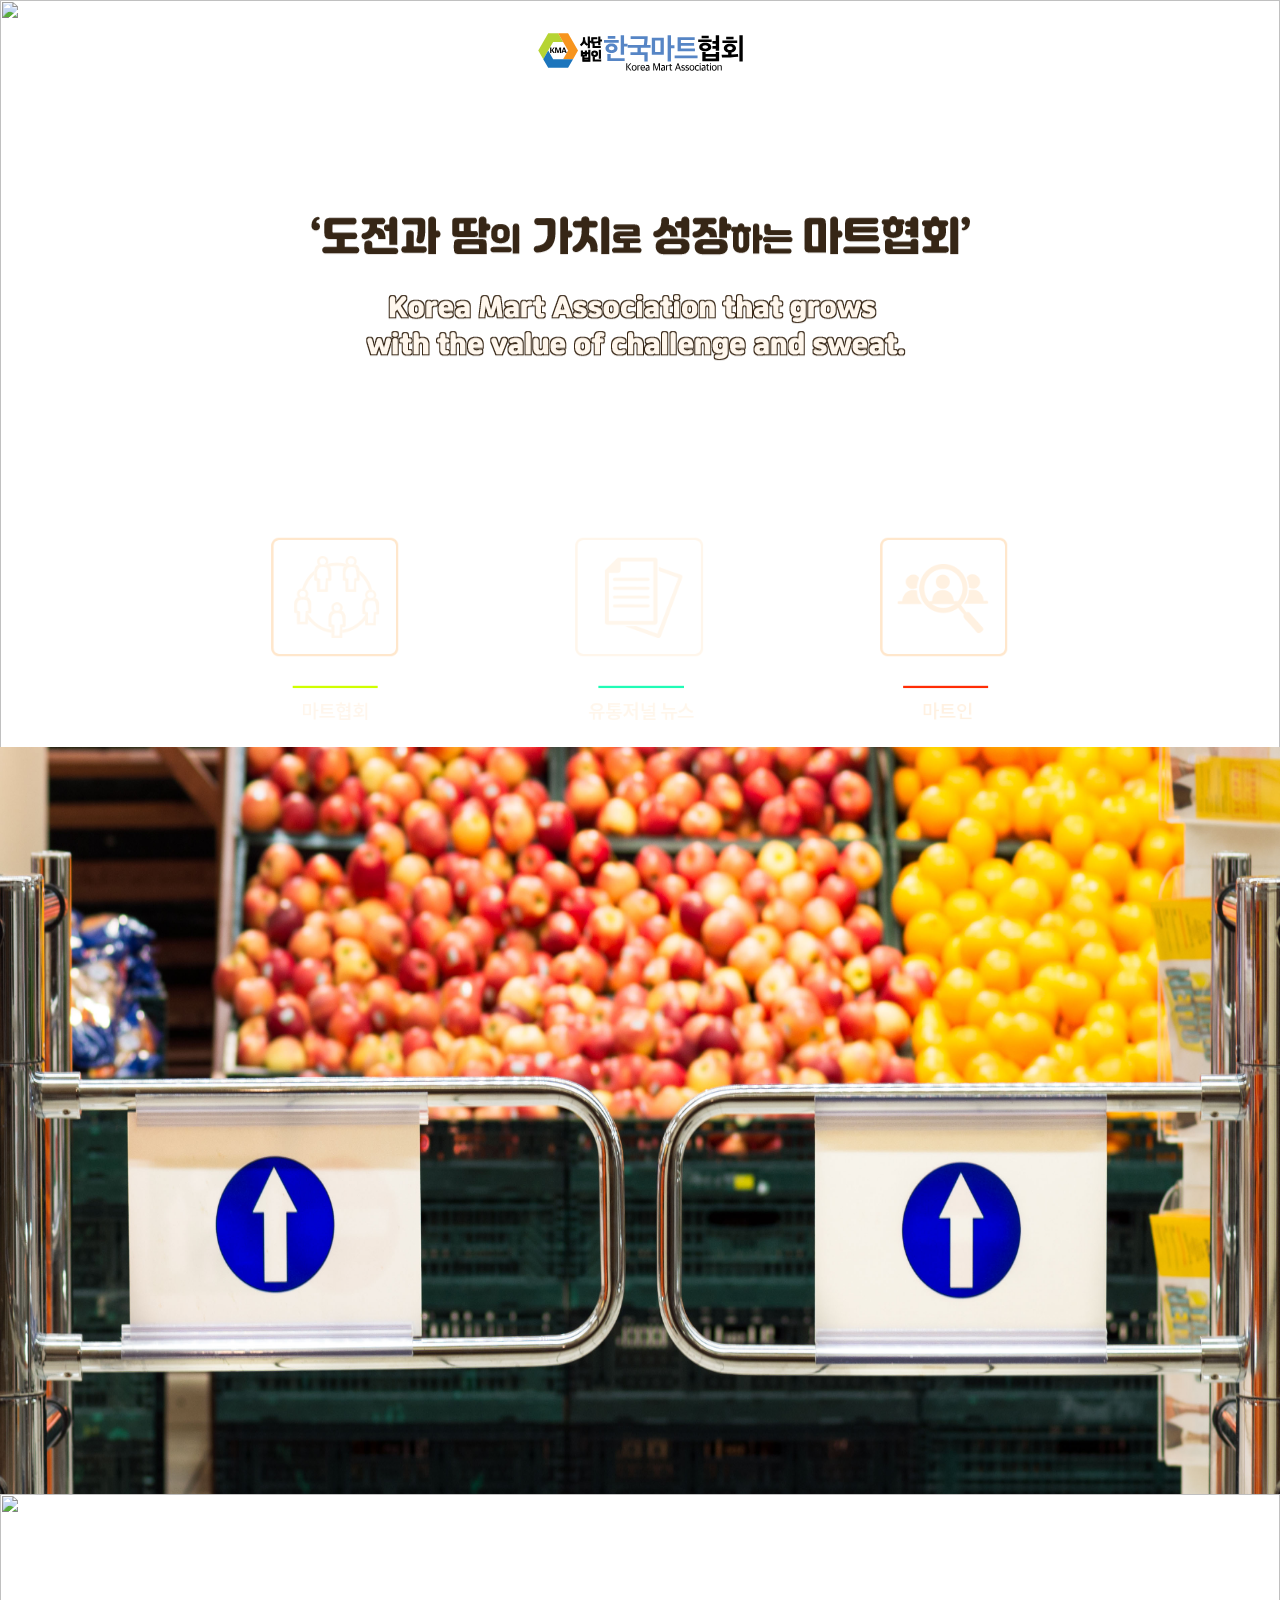
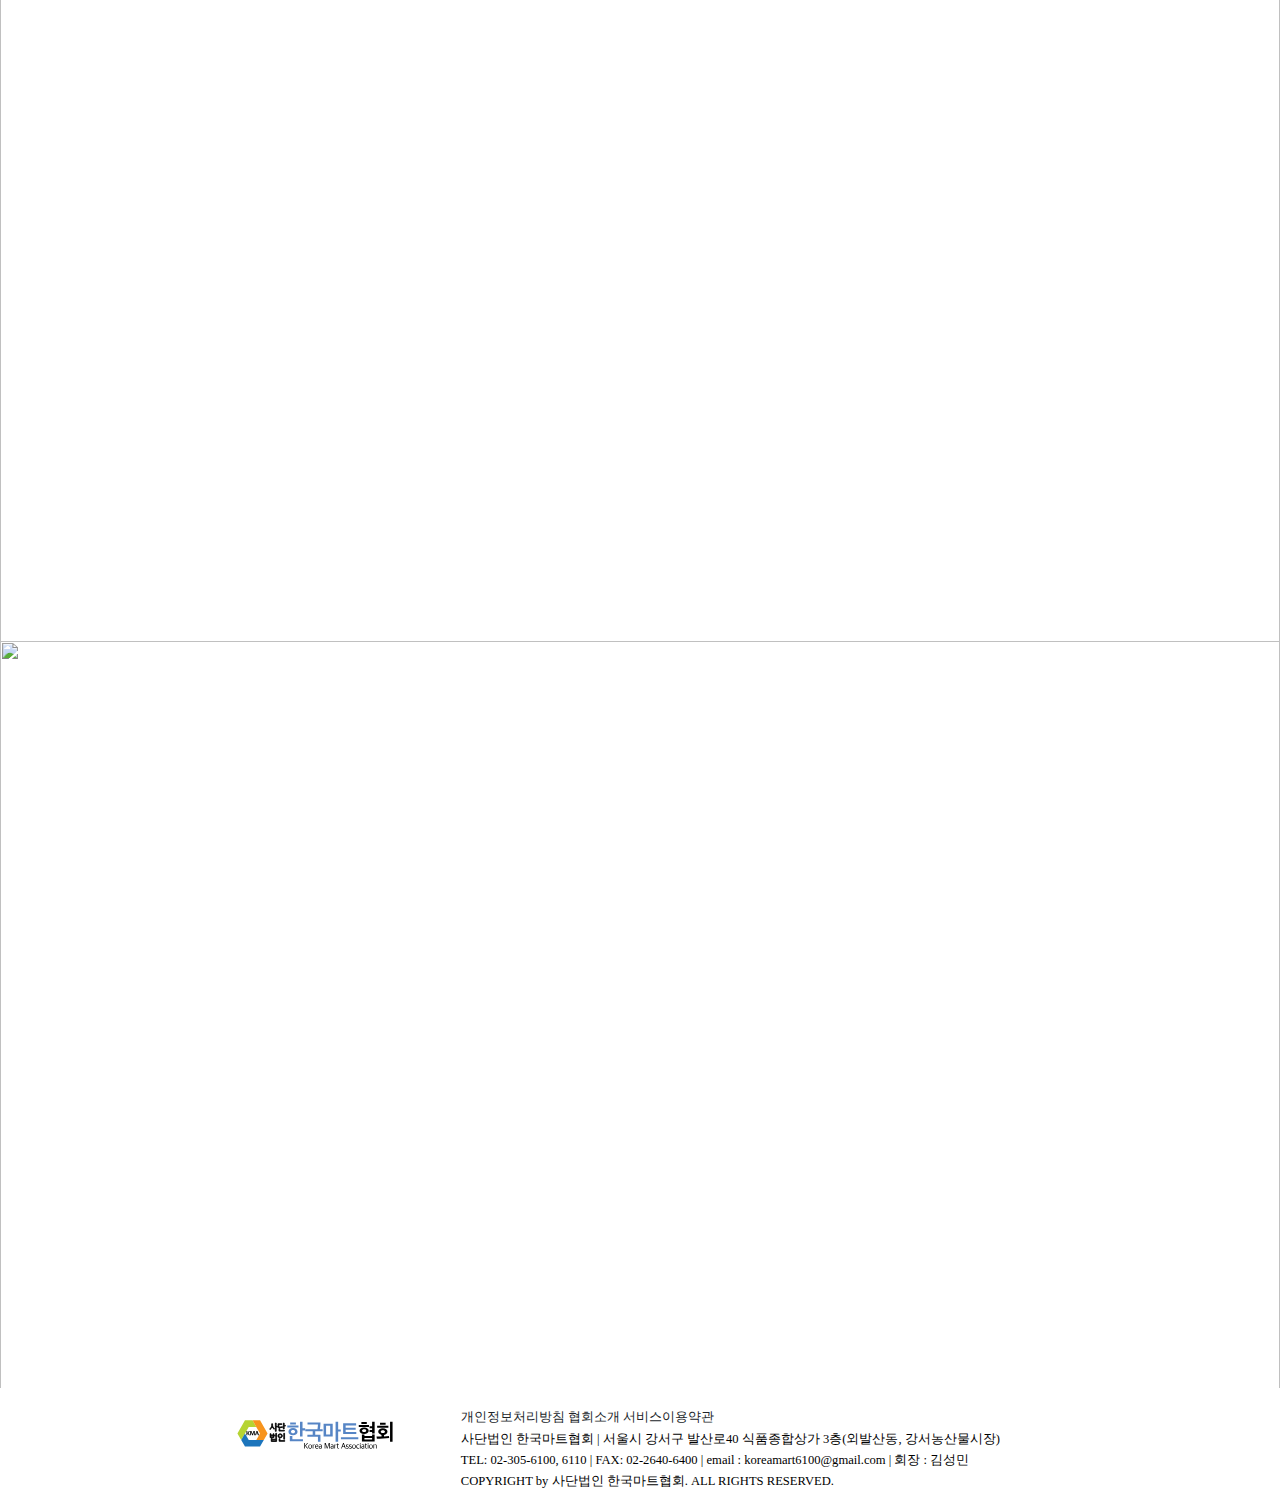
==== commit 47cba791: "수정" ====
--- a/index.html
+++ b/index.html
@@ -16,15 +16,16 @@
 <body>
         <div class="visual">
             <ul class="slide">
-                <li><img src="image/bg_02.png" width="100%" height="100%"></li>
-                <li><img src="image/05.jpg" width="100%" height="100%"></li>
-
-                <li><img src="image/06.jpg" width="100%" height="100%"></li>
+                <!-- <li><img src="image/bg_02.png" width="100%" height="100%"></li> -->
 
 
-                <!-- <li><img src="image/08.jpg" width="100%" height="100%"></li> -->
-                <!-- <li><img src="image/09.jpg" width="100%" height="100%"></li> -->
-                <!-- <li><img src="image/10.jpg" width="100%" height="100%"></li> -->
+
+                <!-- <li><img src="image/16-1.jpg" width="100%" height="100%"></li> -->
+                <li><img src="image/16-2.jpg" width="100%" height="100%"></li>
+                <li><img src="image/13.jpg" width="100%" height="100%"></li>
+                <li><img src="image/14.jpg" width="100%" height="100%"></li>
+                <li><img src="image/15-1.jpg" width="100%" height="100%"></li>
+
             </ul>
         
 
@@ -39,7 +40,7 @@
                 <!-- 중앙 텍스트 -->
                 <div class="box center-text-box">
                     <div class="list12 center-text">
-                        <img class="img-text" src="image/center-text.png" alt="">
+                        <img class="img-text" src="image/center-text3.png" alt="">
                     </div>
                 </div>
                
@@ -89,9 +90,9 @@
             </div>
             <div class="list7 fAdress">
                 <ul>
-                    <li><a href="#" class="fHover">개인정보처리방침</a> 
-                        <a href="#" class="fHover">협회소개</a> 
-                        <a href="#" class="fHover">서비스이용약관</a>
+                    <li><a href="http://xn--3e0b97uhptgnc7zadv.com/bbs/content.php?co_id=privacy" class="fHover">개인정보처리방침</a> 
+                        <a href="http://xn--3e0b97uhptgnc7zadv.com/bbs/content.php?co_id=greeting" class="fHover">협회소개</a> 
+                        <a href="http://xn--3e0b97uhptgnc7zadv.com/bbs/content.php?co_id=provision" class="fHover">서비스이용약관</a>
                     </li>
                     <li><span>사단법인 한국마트협회 |</span> 서울시 강서구 발산로40 식품종합상가 3층(외발산동, 강서농산물시장)</li>
                     <li>TEL: 02-305-6100, 6110 | FAX: 02-2640-6400 |<br class="fbr"> email : koreamart6100@gmail.com | 회장 : 김성민</li>
--- a/css/introPage.css
+++ b/css/introPage.css
@@ -38,8 +38,14 @@
         transform: translate(-50%, 0);
     }
     .top-logo{
-        position: absolute;
-        top: 3%;
+        background-color: #fff;
+        position: absolute;
+        top: 0;
+        left: 50%;
+        transform: translate(-50%, 0);
+        border-radius: 0px 0px 30px 30px;
+        width: 13%;
+        padding: 5px 0;
     }
     .center-text{
         position: absolute;
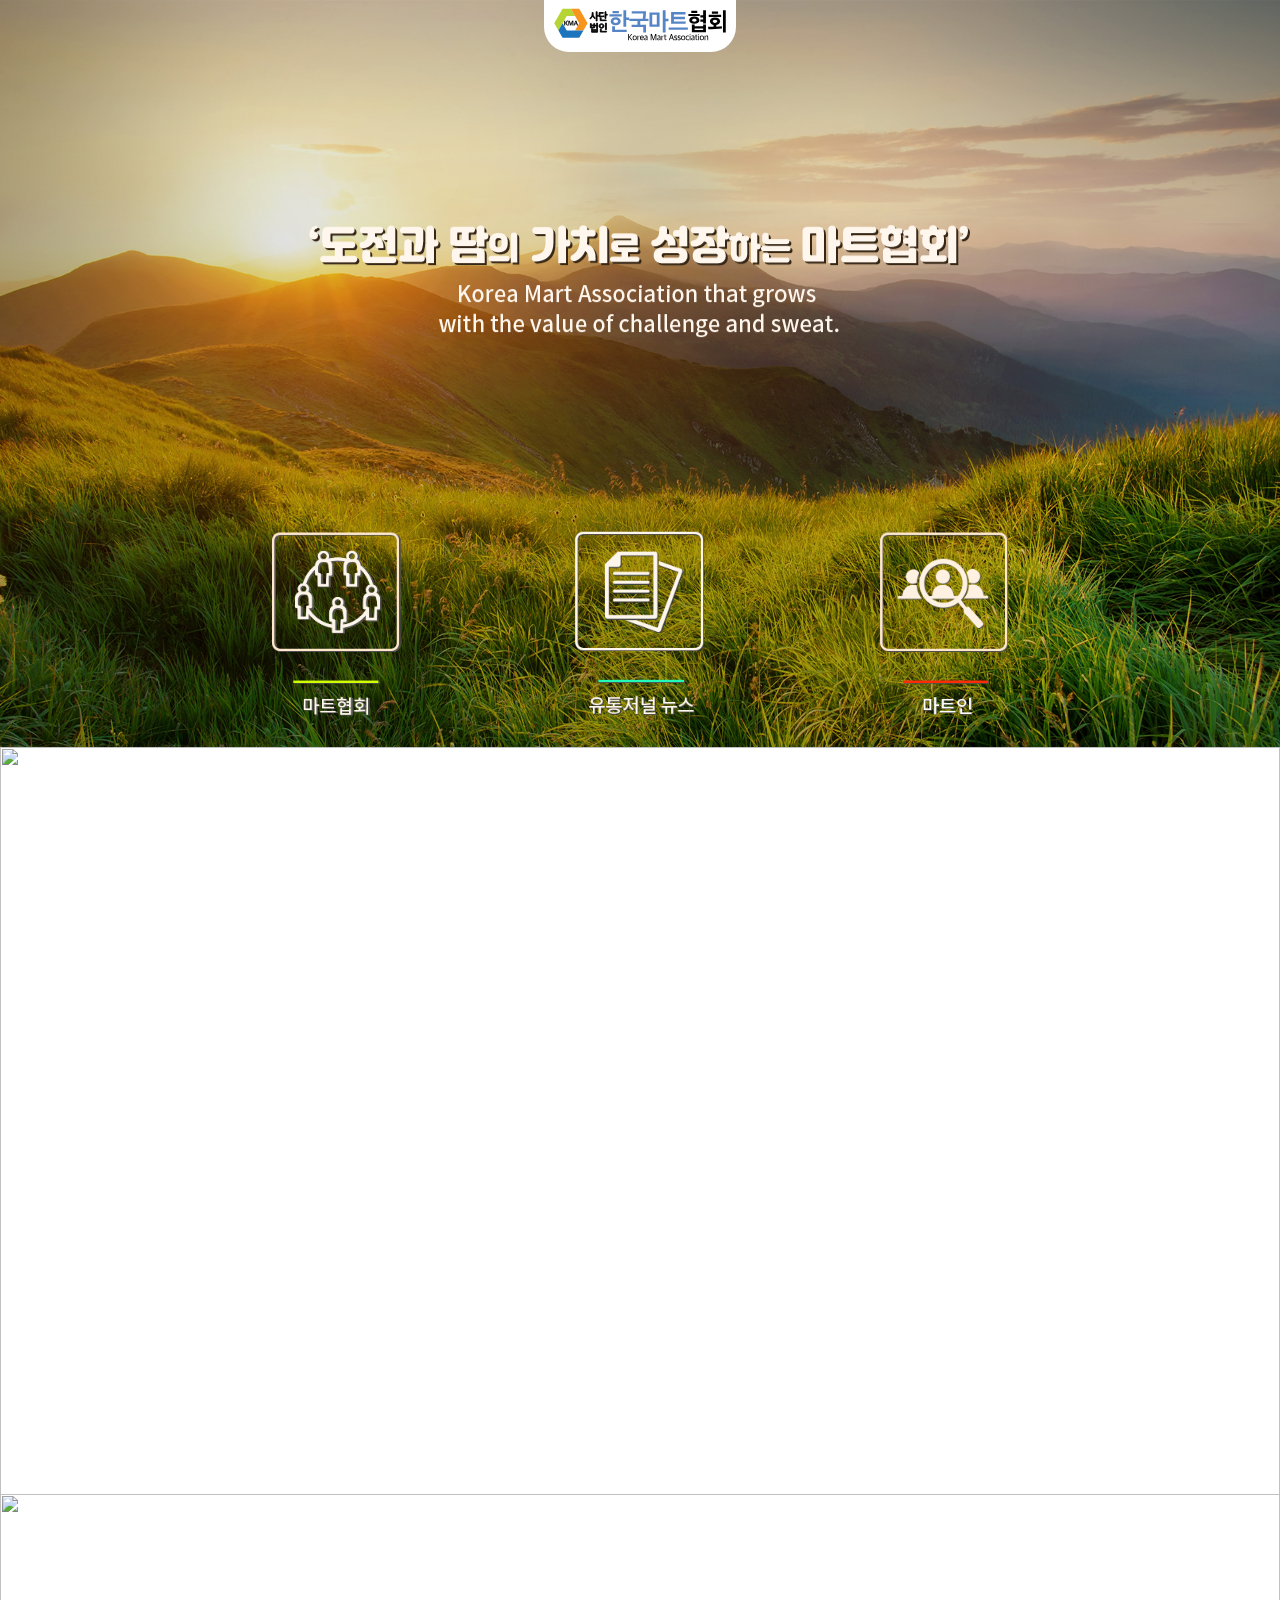
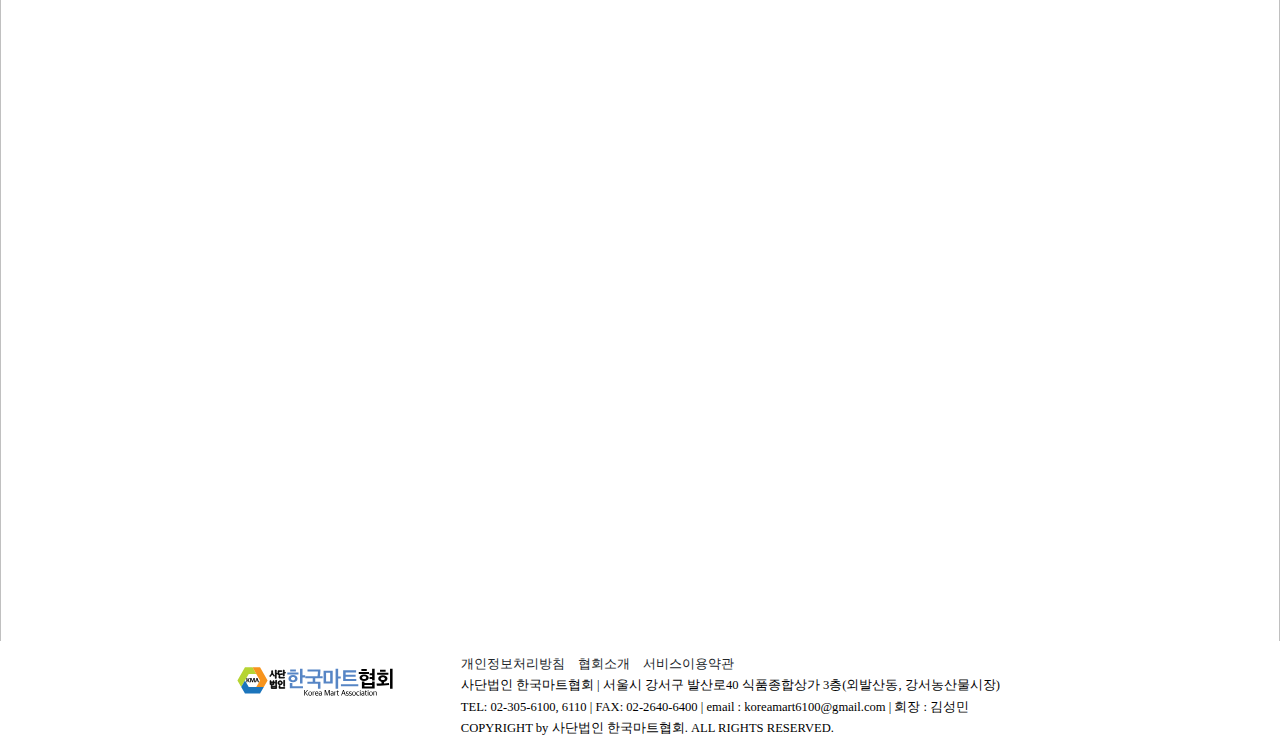
==== commit 19665ca7: "이미지 변경 텍스트 그림자 효과" ====
--- a/index.html
+++ b/index.html
@@ -16,19 +16,10 @@
 <body>
         <div class="visual">
             <ul class="slide">
-                <!-- <li><img src="image/bg_02.png" width="100%" height="100%"></li> -->
-
-
-
-                <!-- <li><img src="image/16-1.jpg" width="100%" height="100%"></li> -->
-                <li><img src="image/16-2.jpg" width="100%" height="100%"></li>
-                <li><img src="image/13.jpg" width="100%" height="100%"></li>
-                <li><img src="image/14.jpg" width="100%" height="100%"></li>
-                <li><img src="image/15-1.jpg" width="100%" height="100%"></li>
-
+                <li><img src="image/bg_02-1.jpg" width="100%" height="100%"></li>
+                <li><img src="image/17-1.jpg" width="100%" height="100%"></li>
+                <li><img src="image/18.jpg" width="100%" height="100%"></li>
             </ul>
-        
-
 
         <div id="content" >
                 <!-- 상단 로고 -->
@@ -40,17 +31,17 @@
                 <!-- 중앙 텍스트 -->
                 <div class="box center-text-box">
                     <div class="list12 center-text">
-                        <img class="img-text" src="image/center-text3.png" alt="">
+                        <img class="img-text" src="image/center-txt-w5.png" alt="">
                     </div>
                 </div>
                
                 <div class= "box img-box">
                     <div class="box-ground">
                         <div class="list4">
-                            <a href="http://xn--3e0b97uhptgnc7zadv.com/" target="_blank"><img class="imgtest img-fluid" src="image/mart-box.png" ></a>
+                            <a href="http://xn--3e0b97uhptgnc7zadv.com/" target="_blank"><img class="imgtest img-fluid" src="image/mart-box2.png" ></a>
                         </div>
                         <div class="list4">
-                            <a href="https://utjnnews.co.kr/" target="_blank"><img class="imgtest img-fluid" src="image/news-box.png" ></a>
+                            <a href="https://utjnnews.co.kr/" target="_blank"><img class="imgtest img-fluid" src="image/news-box2.png" ></a>
                         </div>
                         <div class="list4">
                             <a href="http://www.마트인.kr" target="_blank"><img class="imgtest img-fluid" src="image/martin-box.png" ></a>
@@ -62,13 +53,13 @@
                 <div class= "box img-box2">
                     <div class="box-ground">
                         <div class="list3">
-                            <a href="http://xn--3e0b97uhptgnc7zadv.com/" target="_blank"><img class="imgtest img-fluid" src="image/mart-box.png" ></a>
+                            <a href="http://xn--3e0b97uhptgnc7zadv.com/" target="_blank"><img class="imgtest img-fluid" src="image/mart-box2.png" ></a>
                         </div>
                         <div class="list3">
-                            <a href="https://utjnnews.co.kr/" target="_blank"><img class="imgtest img-fluid" src="image/news-box.png" ></a>
+                            <a href="https://utjnnews.co.kr/" target="_blank"><img class="imgtest img-fluid" src="image/news-box2.png" ></a>
                         </div>
                         <div class="list3">
-                            <a href="http://www.마트인.kr" target="_blank"><img class="imgtest img-fluid" src="image/martin-box.png" ></a>
+                            <a href="http://www.마트인.kr" target="_blank"><img class="imgtest img-fluid" src="image/martin-box2.png" ></a>
                         </div>
                         
                     </div>
--- a/css/introPage.css
+++ b/css/introPage.css
@@ -43,10 +43,15 @@
         top: 0;
         left: 50%;
         transform: translate(-50%, 0);
-        border-radius: 0px 0px 30px 30px;
+        border-radius: 0px 0px 25px 25px;
         width: 13%;
         padding: 5px 0;
     }
+    .logo-img{
+        width: 90%;
+        max-width: 95%;
+        height: auto;
+    }
     .center-text{
         position: absolute;
         bottom: 60%;
@@ -65,9 +70,7 @@
         transform: translate(-50%, 22%);
     }
     .box-ground {
-        /* width: 100%; */
-        /* max-width: 100%; */
-        /* height: auto; */
+        /* margin-bottom: 50px; */
     }
     .box-ground .list4{
         /* width: 32%; */
@@ -158,8 +161,19 @@
         transform: translate(-50%, 0);
     }
     .top-logo{
-        position: absolute;
-        top: 3%;
+        background-color: #fff;
+        position: absolute;
+        top: 0;
+        left: 50%;
+        transform: translate(-50%, 0);
+        border-radius: 0px 0px 25px 25px;
+        width: 15%;
+        padding: 5px 0;
+    }
+    .logo-img{
+        width: 90%;
+        max-width: 95%;
+        height: auto;
     }
     .center-text{
         position: absolute;
@@ -172,9 +186,11 @@
     .box-ground{
         margin: 0 auto;
         width: 70%;
+        
     }
     .box-ground div{
         width: 32%;
+        margin-bottom: 10px;
     }
     .img-box2{
         position: absolute;
@@ -215,8 +231,8 @@
     }
     /* footer */
     .footer{
-        padding-top: 1.5%;
-        margin: 0 auto;
+        padding:1% 0;
+        margin: 0 auto 5px 0;
         /* border: 1px solid orange; */
         width: 100%;
         height: auto;
@@ -232,6 +248,7 @@
         line-height: 1.7;
         font-size: 1.4vh;
     }
+    .fAdress ul li a {margin-right: 10px;}
 
 
 
@@ -272,8 +289,19 @@
         transform: translate(-50%, 0);
     }
     .top-logo{
-        position: absolute;
-        top: 3%;
+        background-color: #fff;
+        position: absolute;
+        top: 0;
+        left: 50%;
+        transform: translate(-50%, 0);
+        border-radius: 0px 0px 30px 30px;
+        width: 70%;
+        padding: 5px 0;
+    }
+    .logo-img{
+        width: 80%;
+        max-width: 85%;
+        height: auto;
     }
     .center-text-box {
         width:95%;
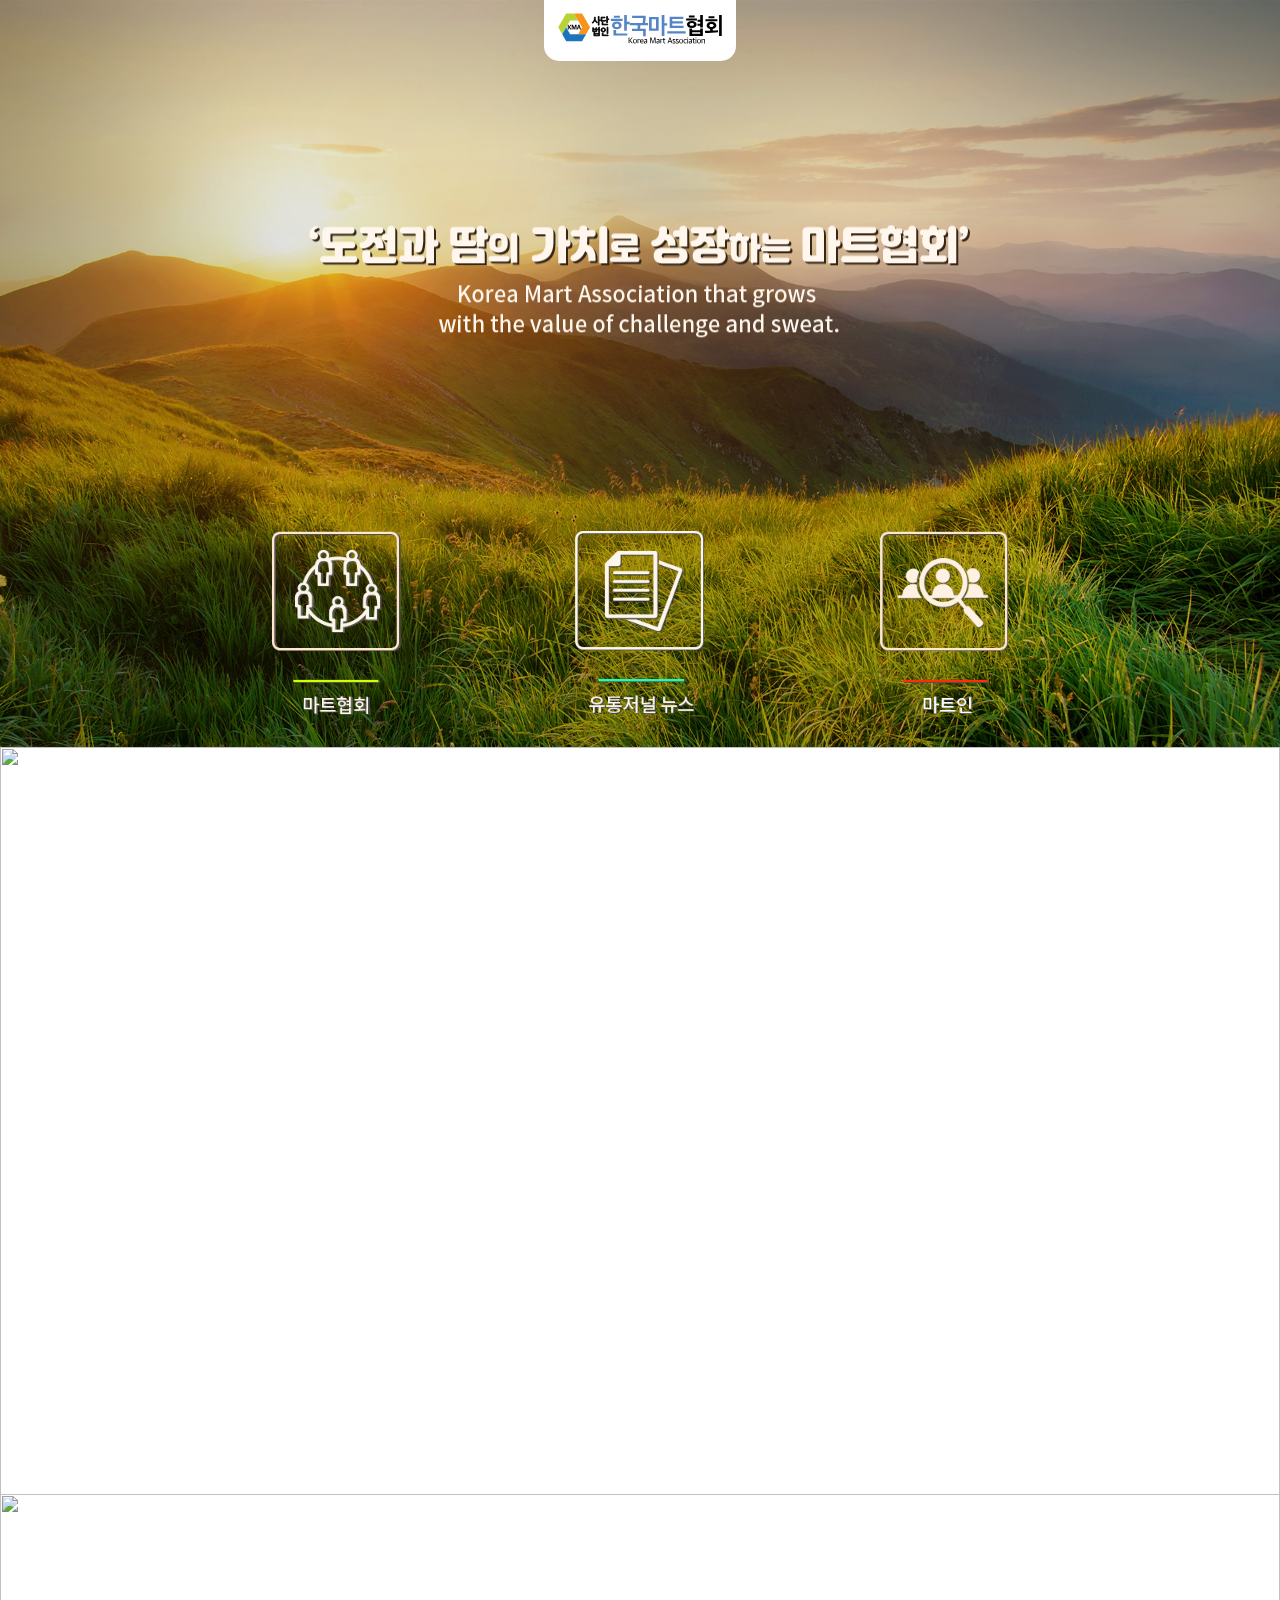
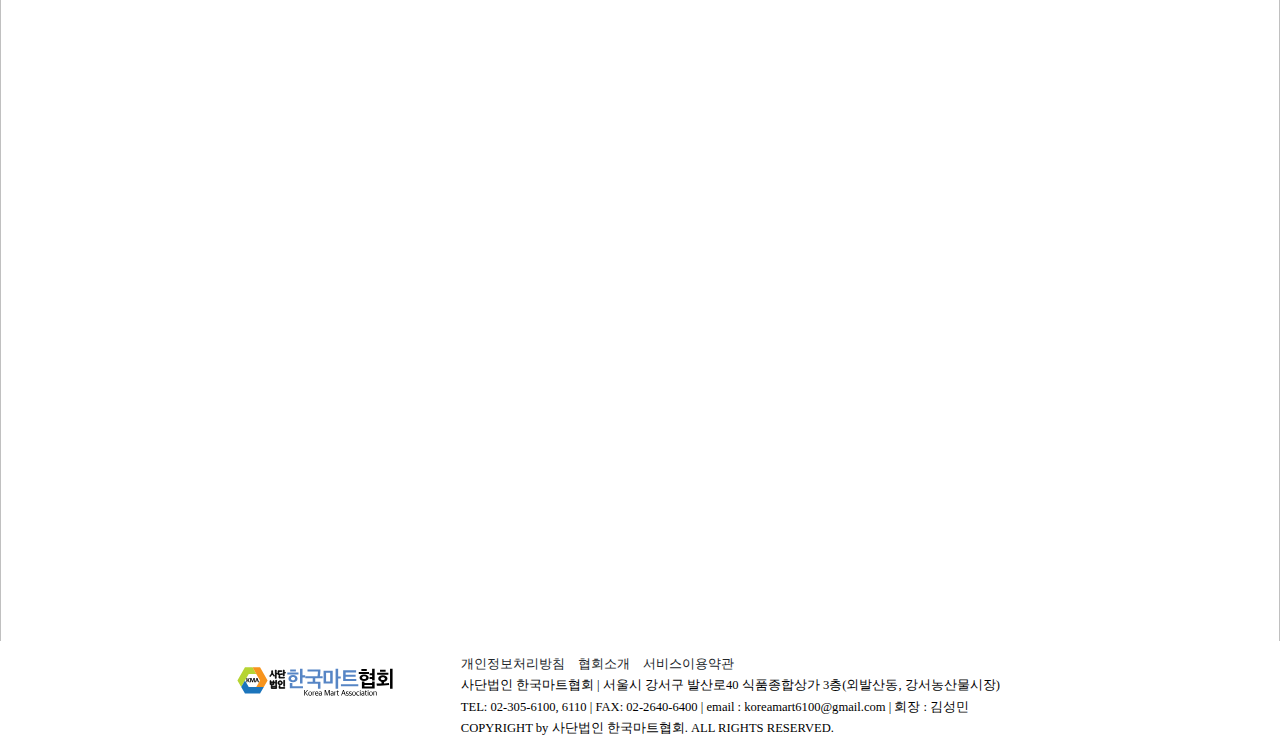
==== commit 66d8234c: "최종" ====
--- a/index.html
+++ b/index.html
@@ -5,46 +5,437 @@
     <meta http-equiv="X-UA-Compatible" content="IE=edge">
     <meta name="viewport" content="width=device-width, initial-scale=1.0">
     <title>마트 페이지</title>
-    <link rel="shortcut icon" type="image/x-icon" href="image/favicon.ico">
-    <link rel="stylesheet" href="css/introPage.css">
-    <link rel="stylesheet" href="./css/reset.css">
+    <link rel="shortcut icon" type="img/x-icon" href="img/favicon.ico">
     <script src="https://code.jquery.com/jquery-3.5.1.slim.min.js" integrity="sha384-DfXdz2htPH0lsSSs5nCTpuj/zy4C+OGpamoFVy38MVBnE+IbbVYUew+OrCXaRkfj" crossorigin="anonymous"></script>
     <link rel="stylesheet" type="text/css" href="//cdn.jsdelivr.net/npm/slick-carousel@1.8.1/slick/slick.css"/>
     <script type="text/javascript" src="//cdn.jsdelivr.net/npm/slick-carousel@1.8.1/slick/slick.min.js"></script>
-    <script src="js/page.js"></script>
+    <style>
+        /* reset */
+        html, body, div, span, object, h1, h2, h3, h4, h5, h6, p, b, i, ol, ul, li {
+            margin:0;
+            padding:0;
+            border:0;
+            outline:0;
+            font-size:100%;
+            vertical-align:baseline;
+            background:transparent;
+        }
+        a {
+        margin:0;
+        padding:0;
+        font-size:100%;
+        vertical-align:baseline;
+        background:transparent;
+        text-decoration:none;
+        }
+        ol, ul ,li{
+            list-style: none;
+        }
+        /* content */
+
+        html,body{ margin:0; padding:0; width:100%; height:100% }
+        body{overflow-x: hidden;}
+        a:link{color: #212529;}
+        *{box-sizing:border-box;}
+
+        @media all and ( min-width : 1560px ){
+
+            .box{overflow:hidden; clear:both; width:1560px; margin:0 auto; 
+                }
+            .box::before, .box::after{content:""; display:table; }
+            .box::after{clear:both; }
+            /* .box [class*="list"]:first-child{margin-left:0; } */
+            
+            .list1, .list2, .list3, .list4, .list5, .list6, .list7, .list8, .list9, .list10, .list11, .list12{float:left; margin-left:10px; margin-right:10px; }
+            
+            .list1{width:110px; }/*(110 x 1) + ( 20 * ( 1 - 1)) */
+            .list2{width:240px; }/*(110 x 2) + ( 20 * ( 2 - 1)) */
+            .list3{width:370px; }
+            .list4{width:500px; }
+            .list5{width:630px; }
+            .list6{width:760px; }
+            .list7{width:890px; }
+            .list8{width:1020px; }
+            .list9{width:1150px; }
+            .list10{width:1280px; }
+            .list11{width:1410px; }
+            .list12{width:1540px; }
+            .img-box2 {display: none;}
+            .fbr{display: none;}
+            /* main-content */
+            #content{
+                text-align: center; 
+            }
+            .main-box{
+                position: absolute;
+                z-index: 3;
+                left: 50%;
+                transform: translate(-50%, 0);
+            }
+            .top-logo{
+                background-color: #fff;
+                position: absolute;
+                top: 0;
+                left: 50%;
+                transform: translate(-50%, 0);
+                border-radius: 0px 0px 15px 15px;
+                width: 13%;
+                padding: 10px 0;
+            }
+            .logo-img{
+                width: 90%;
+                max-width: 85%;
+                height: auto;
+            }
+            .center-text{
+                position: absolute;
+                bottom: 60%;
+                transform: translateY(60%);
+            }
+            .img-text {
+                width: 100%;
+                height: auto;
+                max-width: 55%;
+            }
+            .box-ground .list4:last-child{margin-right: 0;}
+            .img-box{
+                position: absolute;
+                bottom: 22%;
+                left: 50%;
+                transform: translate(-50%, 22%);
+            }
+
+            .img-fluid{
+                cursor: pointer;
+                /* width: 100%; */
+                padding: 5px;
+                width: 31%;
+                min-width: 25%;
+                max-width: 100%;
+                height: auto;
+                transition: all 0.3s;
+            }
+            .img-fluid:hover {
+                transform: scale(1.08);
+            }
+
+            /* slider */
+            .visual .slide li {
+                position: relative; width: 100%; height: 85vh; z-index: -5; overflow: hidden;
+            }
+            .visual .slide li img {
+                position: absolute;
+                left: 0;
+                top: 0;
+                width: 100%;
+                z-index: -10;
+                min-height: 100vh;
+                overflow: hidden;
+            }
+            /* footer */
+            .footer{
+                width: 100%;
+                height: auto;
+                padding-top:1.5%;
+                margin: 0 auto;
+            }
+            .footer-logo{
+                text-align: center;
+                padding: 15px 0;
+            }
+            .footer-logo img {
+                float: right;    }
+            .fAdress{
+                padding-left: 5%;
+                line-height: 1.8;
+                font-size: 1.3vh;
+            }
+            .fHover { margin-right: 10px;}
+        }
+
+        /* 768 ~ 1559*/
+        @media all and ( min-width:768px) and ( max-width:1559px ){
+            .box{overflow:hidden; width:100%; clear:both;}
+            .list1, .list2, .list3, .list4, .list5, .list6, .list7, .list8, .list9, .list10, .list11, .list12{margin-left:2%; float:left; }
+            .box [class*="list"]:first-child{margin-left:0; }
+
+            .list1{width:6.5%; }/* (6.5 * 1) + ( 2* ( 1-1 ))   */
+            .list2{width:15%;}/* (6.5 * 2) + ( 2* ( 2-1 ))   */
+            .list3{width:23.5%;}/* (6.5 * 3) + ( 2* ( 3-1 ))   */
+            .list4{width:32%;}/* (6.5 * 4) + ( 2* ( 4-1 ))   */
+            .list5{width:40%;}/* (6.5 * 5) + ( 2* ( 5-1 ))   */
+            .list6{width:49%;}/* (6.5 * 6) + ( 2* ( 6-1 ))   */
+            .list7{width:57.5%;}/* (6.5 * 7) + ( 2* ( 7-1 ))   */
+            .list8{width:66%;}/* (6.5 * 8) + ( 2* ( 8-1 ))   */
+            .list9{width:74.5%;}/* (6.5 * 9) + ( 2* ( 9-1 ))   */
+            .list10{width:83%;}/* (6.5 * 10) + ( 2* ( 10-1 ))   */
+            .list11{width:91.5%;}/* (6.5 * 11) + ( 2* ( 11-1 ))   */
+            .list12{width:100%;}/* (6.5 * 12) + ( 2* ( 12-1 ))   */
+            .fbr {display: none;}
+
+
+            #content{
+                text-align: center; 
+            }
+            .main-box{
+                position: absolute;
+                z-index: 3;
+                left: 50%;
+                transform: translate(-50%, 0);
+            }
+            .top-logo{
+                background-color: #fff;
+                position: absolute;
+                top: 0;
+                left: 50%;
+                transform: translate(-50%, 0);
+                border-radius: 0px 0px 15px 15px;
+                width: 15%;
+                padding: 10px 0;
+            }
+            .logo-img{
+                width: 90%;
+                max-width: 85%;
+                height: auto;
+            }
+            .center-text{
+                position: absolute;
+                top: 19%;
+                transform: translateY(19%);
+            }
+
+            .box-ground .list3:last-child{margin-right: 0;}
+            .img-box{display: none;}
+            .box-ground{
+                margin: 0 auto;
+                width: 70%;
+                
+            }
+            .box-ground div{
+                width: 32%;
+                margin-bottom: 10px;
+            }
+            .img-box2{
+                position: absolute;
+                bottom: 24%;
+                left: 50%;
+                transform: translate(-50%, 24%);
+            }
+            .box-ground .list3 {
+                width: 32%;
+                min-width: 20%;
+                height: auto;
+            }
+            .img-fluid{
+                width: 100%;
+                
+                max-width: 50%;
+                height: auto;
+                cursor: pointer;
+                transition: all 0.3s;
+            }
+            .img-fluid:hover {
+                transform: scale(1.08);
+            }
+
+            /* slider */
+            .visual .slide li {
+                position: relative; width: 100%; max-height:100vh; min-height: 80vh; height: 83vh; z-index: -5; overflow: hidden;
+            }
+            .visual .slide li img {
+                position: absolute;
+                left: 0;
+                top: 0;
+                width: 100%;
+                min-height: 100vh;
+                z-index: -10;
+                overflow: hidden;
+            }
+            /* footer */
+            .footer{
+                padding:1% 0;
+                margin: 0 auto 5px 0;
+                width: 100%;
+                height: auto;
+            }
+            .footer-logo{
+                text-align: center;
+                padding: 10px 0;
+            }
+            .footer-logo img {
+                float: right;    }
+            .fAdress{
+                padding-left: 2%;
+                line-height: 1.7;
+                font-size: 1.4vh;
+            }
+            .fAdress ul li a {margin-right: 10px;}
+
+
+
+        }
+
+        /* 767이하 */
+        @media all and ( max-width:767px){
+            .box{overflow:hidden; width:100%; clear:both; min-width:320px;  }
+        
+            .list1, .list2, .list3, .list4, .list5, .list6, .list7, .list8, .list9, .list10, .list11, .list12{margin-left:2%; float:left; }
+            .box [class*="list"]:first-child{margin-left:0; }
+        
+
+            .list1{width:6.5%; }
+            .list2{width:15%;}
+            .list3{width:23.5%;}
+            .list4{width:32%;}
+            .list5{width:40%;}
+            .list6{width:49%;}
+            .list7{width:57.5%;}
+            .list8{width:66%;}
+            .list9{width:74.5%;}
+            .list10{width:83%;}
+            .list11{width:91.5%;}
+            .list12{width:100%;}
+            .img-box {display: none;}
+
+
+            #content{
+                text-align: center; 
+            }
+            .main-box{
+                position: absolute;
+                z-index: 3;
+                left: 50%;
+                width: 100%;
+                height: auto;
+                transform: translate(-50%, 0);
+            }
+            .top-logo{
+                background-color: #fff;
+                position: absolute;
+                top: 0;
+                left: 50%;
+                transform: translate(-50%, 0);
+                border-radius: 0px 0px 20px 20px;
+                width: 70%;
+                padding: 2px 0;
+            }
+            .logo-img{
+                width: 80%;
+                max-width: 85%;
+                height: auto;
+            }
+            .center-text-box {
+                width:95%;
+            }
+            .center-text{
+                
+                position: absolute;
+                top: 20%;
+                transform: translateY(20%);
+            }
+            .center-text img {
+                width: 100%;
+                max-height: 500px;
+                height: auto;
+            }
+
+            .box-ground .list3:first-child{margin-left: 0;}
+            .box-ground .list3:last-child{margin-right: 0;}
+
+            .box-ground{
+                margin: 0 auto;
+                width: 100%;
+            }
+            .box-ground div{
+                width: 32%;
+            }
+            .img-box2{
+                position: absolute;
+                top: 60%;
+                left: 50%;
+                transform: translate(-50%, -60%);
+            }
+            .img-fluid{
+                width: 70%;
+                min-width: 70%;
+                max-width: 75%;
+                height: auto;
+                cursor: pointer;
+            }
+
+            /* slider */
+            .visual .slide{overflow: hidden;}
+            .visual .slide li {
+                position: relative; width: 100%; height: 70vh; z-index: -5; overflow: hidden;
+            }
+            .visual .slide li img {
+                position: absolute;
+                transform: translate(-50%, 0);
+                left: 50%;
+                top: 0;
+                text-align: center;
+                width: auto;
+                height: 100%;
+                z-index: -10;
+                overflow: hidden;
+            }
+            /* footer */
+            .footer{
+                width: 100%;
+                height: auto;
+                padding:0.8% 0;
+                width:100%;
+                margin: 0 auto;
+                text-align: center;
+                height: auto;
+            }
+            .footer-logo{
+                width: 100%;
+                max-width: 100%;
+                padding: 10px 0;
+            }
+            .fAdress{
+                width: 100%;
+                line-height: 1.7;
+                font-size: 1.56vw;
+            }
+            .fAdress ul{margin: 0 auto; width: 85%;}
+            .fAdress ul li span{display: none;}
+        }
+    </style><!-- html end -->
 </head>
 <body>
         <div class="visual">
             <ul class="slide">
-                <li><img src="image/bg_02-1.jpg" width="100%" height="100%"></li>
-                <li><img src="image/17-1.jpg" width="100%" height="100%"></li>
-                <li><img src="image/18.jpg" width="100%" height="100%"></li>
+                <li><img src="img/bg_02-1.jpg" width="100%" height="100%"></li>
+                <li><img src="img/17-1.jpg" width="100%" height="100%"></li>
+                <li><img src="img/18.jpg" width="100%" height="100%"></li>
             </ul>
 
         <div id="content" >
                 <!-- 상단 로고 -->
                 <div class="box ">
                     <div class="list12 top-logo">
-                        <img class="logo-img" src="image/logo.svg" alt="logo"  width="205px" height="50px">
+                        <img class="logo-img" src="img/logo.svg" alt="logo"  width="205px" height="50px">
                     </div>
                 </div>
                 <!-- 중앙 텍스트 -->
                 <div class="box center-text-box">
                     <div class="list12 center-text">
-                        <img class="img-text" src="image/center-txt-w5.png" alt="">
+                        <img class="img-text" src="img/center-txt-w5.png" alt="">
                     </div>
                 </div>
                
                 <div class= "box img-box">
                     <div class="box-ground">
                         <div class="list4">
-                            <a href="http://xn--3e0b97uhptgnc7zadv.com/" target="_blank"><img class="imgtest img-fluid" src="image/mart-box2.png" ></a>
+                            <a href="http://xn--3e0b97uhptgnc7zadv.com/" target="_blank"><img class="imgtest img-fluid" src="img/mart-box2.png" ></a>
                         </div>
                         <div class="list4">
-                            <a href="https://utjnnews.co.kr/" target="_blank"><img class="imgtest img-fluid" src="image/news-box2.png" ></a>
+                            <a href="https://utjnnews.co.kr/" target="_blank"><img class="imgtest img-fluid" src="img/news-box2.png" ></a>
                         </div>
                         <div class="list4">
-                            <a href="http://www.마트인.kr" target="_blank"><img class="imgtest img-fluid" src="image/martin-box.png" ></a>
+                            <a href="http://www.마트인.kr" target="_blank"><img class="imgtest img-fluid" src="img/martin-box2.png" ></a>
                         </div>
                         
                     </div>
@@ -53,13 +444,13 @@
                 <div class= "box img-box2">
                     <div class="box-ground">
                         <div class="list3">
-                            <a href="http://xn--3e0b97uhptgnc7zadv.com/" target="_blank"><img class="imgtest img-fluid" src="image/mart-box2.png" ></a>
+                            <a href="http://xn--3e0b97uhptgnc7zadv.com/" target="_blank"><img class="imgtest img-fluid" src="img/mart-box2.png" ></a>
                         </div>
                         <div class="list3">
-                            <a href="https://utjnnews.co.kr/" target="_blank"><img class="imgtest img-fluid" src="image/news-box2.png" ></a>
+                            <a href="https://utjnnews.co.kr/" target="_blank"><img class="imgtest img-fluid" src="img/news-box2.png" ></a>
                         </div>
                         <div class="list3">
-                            <a href="http://www.마트인.kr" target="_blank"><img class="imgtest img-fluid" src="image/martin-box2.png" ></a>
+                            <a href="http://www.마트인.kr" target="_blank"><img class="imgtest img-fluid" src="img/martin-box2.png" ></a>
                         </div>
                         
                     </div>
@@ -77,7 +468,7 @@
     <div class="footer">
         <div class="box">
             <div class="list4 footer-logo">
-                <img src="image/logo.svg" alt="" width="190px" height="35px">
+                <img src="image/logo.svg" alt="footer-logo" width="190px" height="35px">
             </div>
             <div class="list7 fAdress">
                 <ul>
@@ -92,5 +483,20 @@
             </div>
         </div>
     </div> <!-- footer .end -->
+    <script>
+        $(function(){
+            $('.visual .slide').slick({
+            arrows: false, 
+            dots: false, 
+            fade: true,
+            autoplay:true, 
+            autoplaySpeed: 5000, 
+            pauseOnHover: false,
+            pauseOnFocus: false,
+            
+        });
+            
+        });
+    </script>
 </body>
 </html>